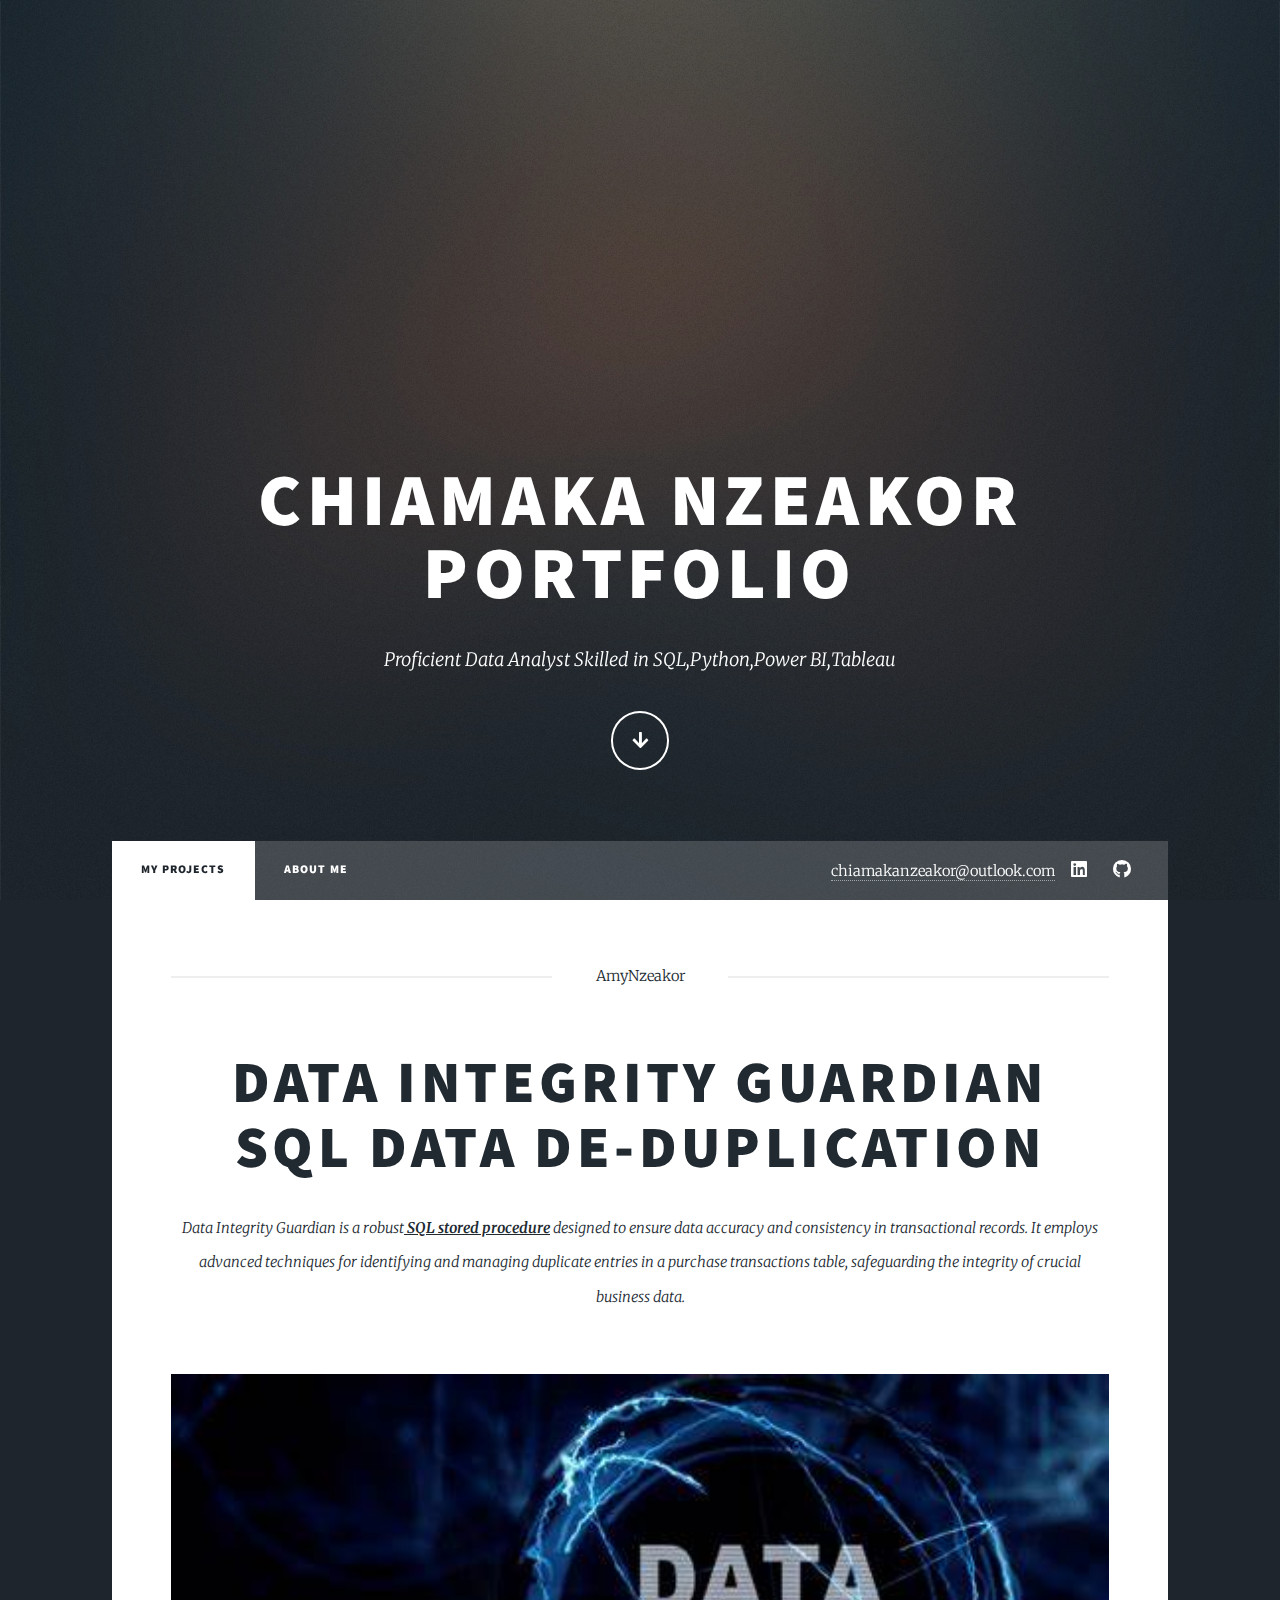
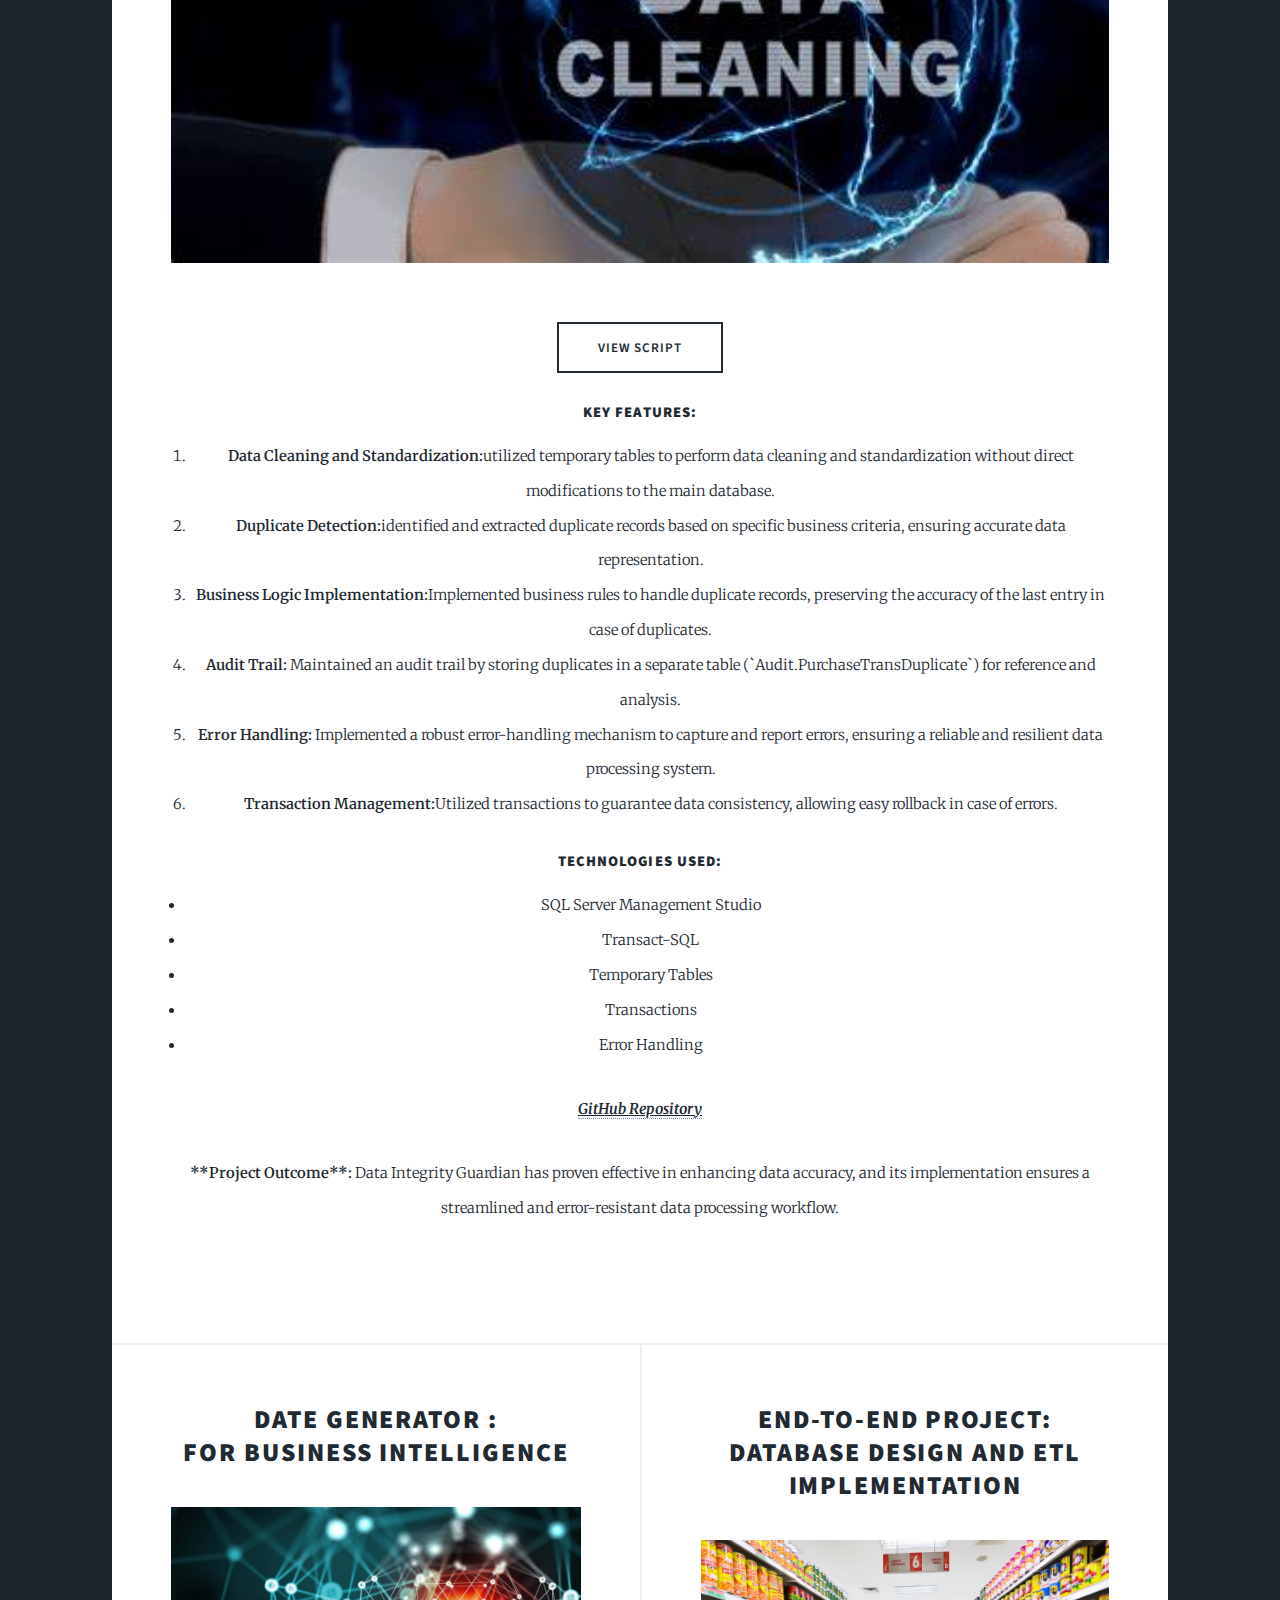
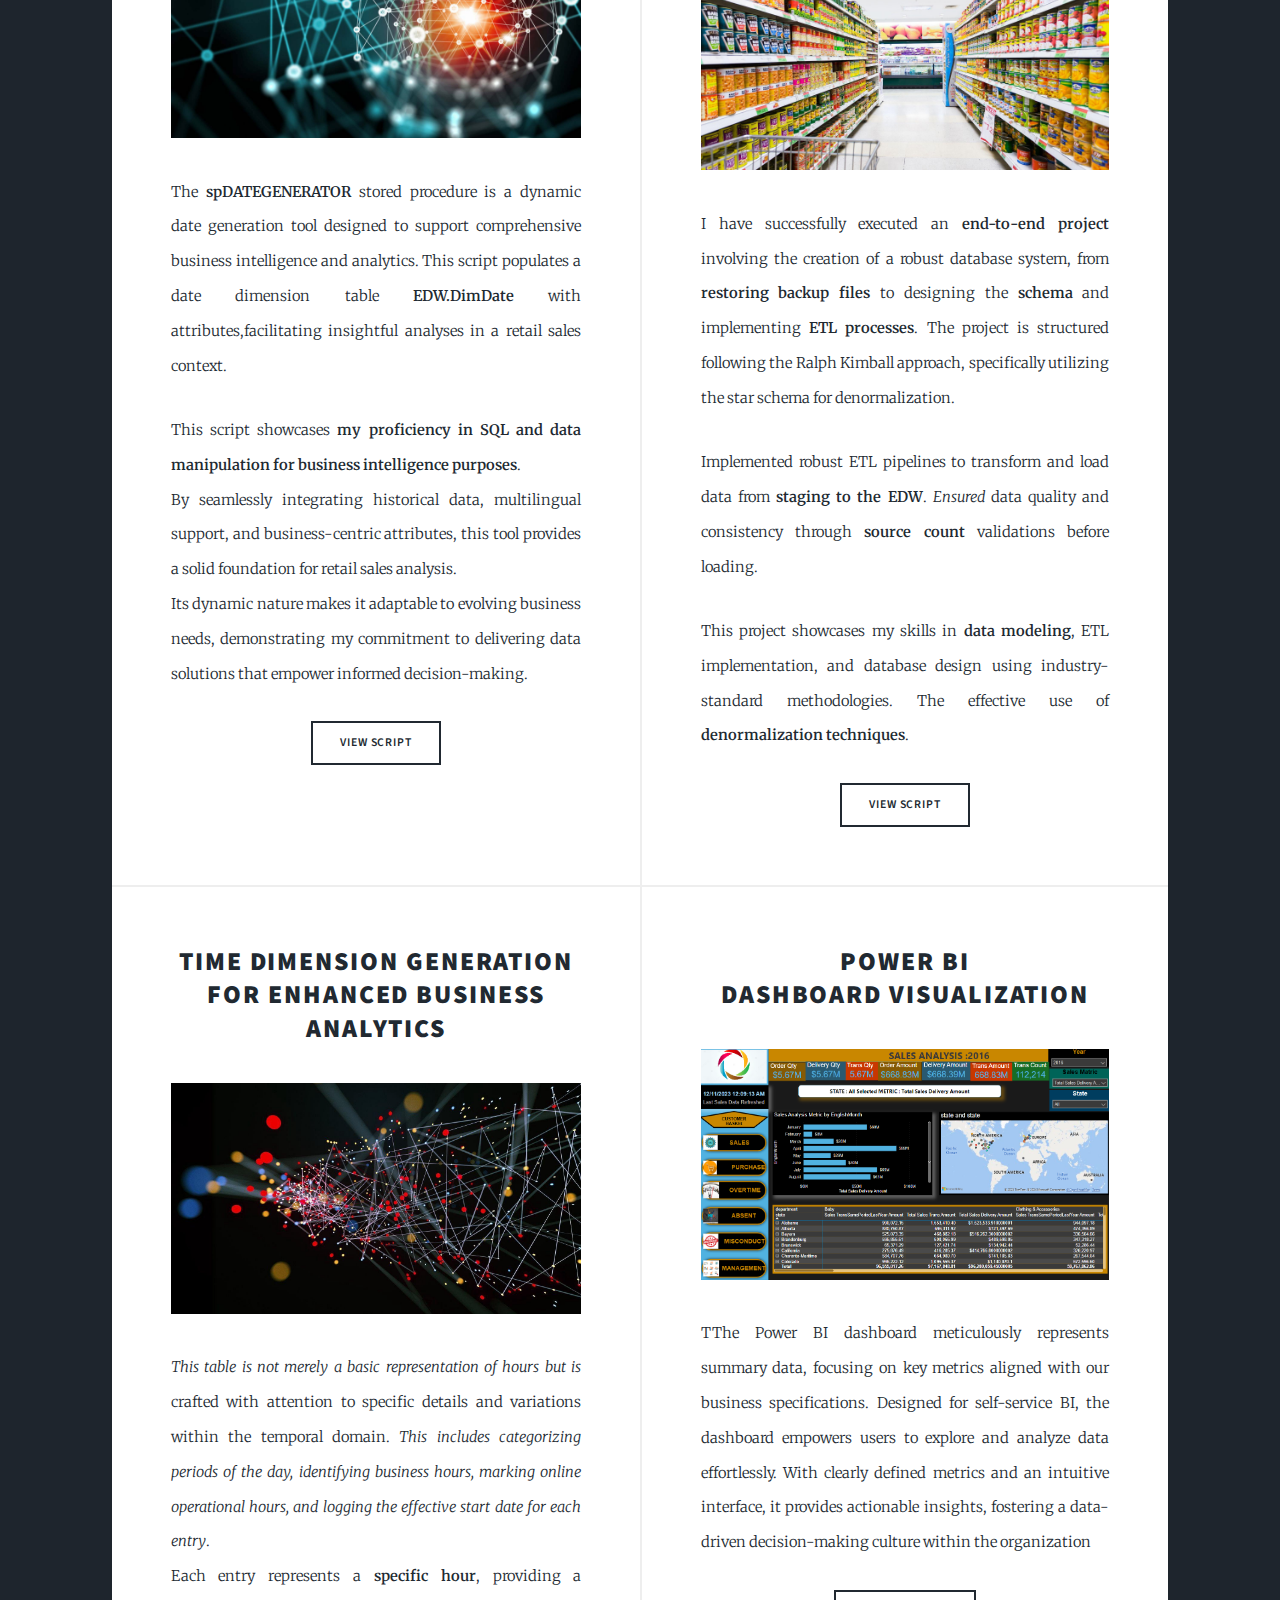
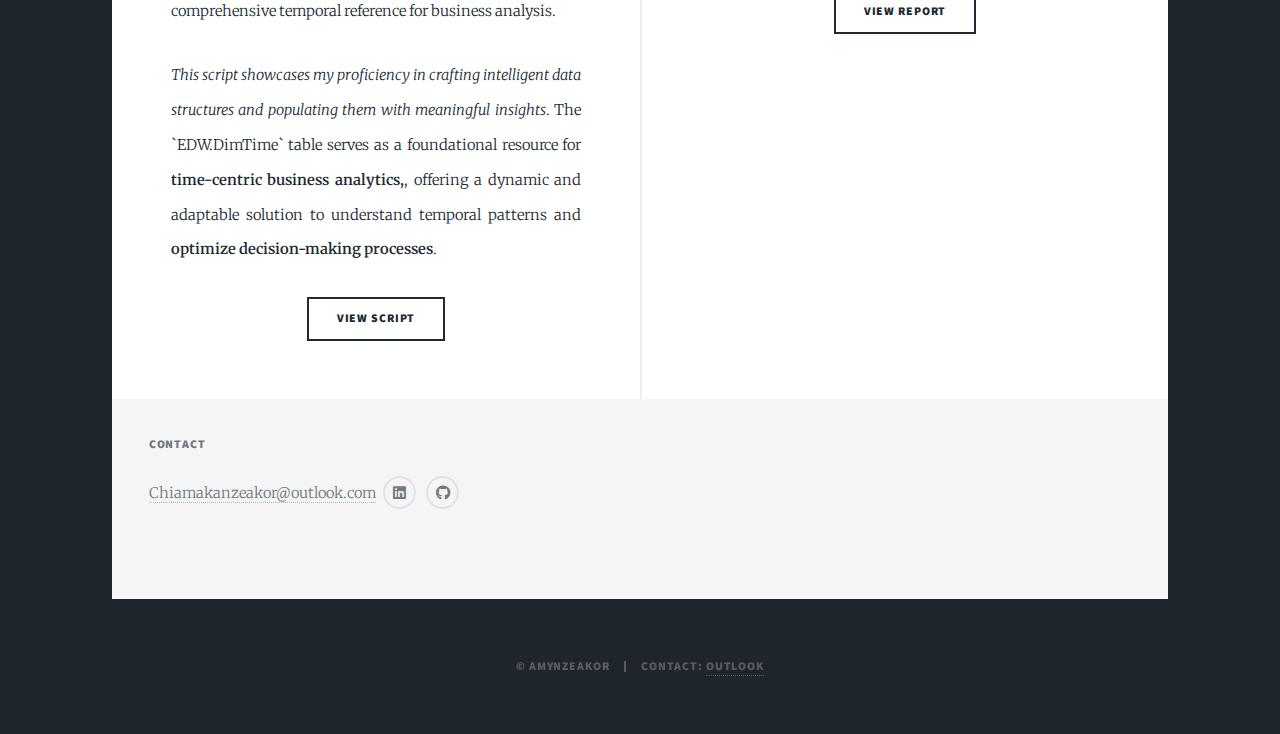
==== index.html @ 5b2ed72f "Add files via upload" ====
<!DOCTYPE HTML>
<html>
	<head>
		<title>Chiamaka Nzeakor - Portfolio</title>
		<meta charset="utf-8" />
		<meta name="viewport" content="width=device-width, initial-scale=1, user-scalable=no" />
		<link rel="stylesheet" href="assets/css/main.css" />
		<link rel="icon" href="c:\Everything Data\My Data Analyst website\data image.jpg" type="image/x-icon">

		<noscript><link rel="stylesheet" href="assets/css/noscript.css" /></noscript>
	</head>
	<body class="is-preload">

		<!-- Wrapper -->
			<div id="wrapper" class="fade-in">

				<!-- Intro -->
					<div id="intro">
						<h1>CHIAMAKA NZEAKOR<br />
						PORTFOLIO</h1>
						<p>Proficient Data Analyst Skilled in SQL,Python,Power BI,Tableau </p>
						<ul class="actions">
							<li><a href="#header" class="button icon solid solo fa-arrow-down scrolly">Continue</a></li>
						</ul>
					</div>

				<!-- Header -->
					<header id="header">
						<a href="index.html" class="logo">AmyNzeakor</a>
					</header>

				<!-- Nav -->
					<nav id="nav">
						<ul class="links">
							<li class="active"><a href="index.html">MY PROJECTS</a></li>
							<li><a href="generic.html">ABOUT ME</a></li>
							
						</ul>
						<ul class="icons">
							<li><a href="mailto:chiamakanzeakor@outlook.com">chiamakanzeakor@outlook.com</a>
							<li><a href="https://www.linkedin.com/in/chiamakagiftnzeakor" target="_blank" class="icon brands fa-linkedin"><span class="label">Linkedin</span></a></li>
							<li><a href="https://github.com/Amynzeakor"target="_blank" class="icon brands fa-github"><span class="label">GitHub</span></a></li>
						</ul>
					</nav>

				<!-- Main -->
					<div id="main">

						<!-- Featured Post -->
							<article class="post featured">
								<header class="major">
									<span class="date">AmyNzeakor</span>
									<h2><a href="https://github.com/Amynzeakor/DeDuplication/blob/main/STOREPROCEDURE.sql"target="_blank">Data Integrity Guardian<br />
										SQL Data DE-Duplication</a></h2>
									<p>Data Integrity Guardian is a robust<b><u> SQL stored procedure</b></u> designed to ensure data accuracy and consistency in transactional records. It employs advanced techniques for identifying and managing duplicate entries in a purchase transactions table, safeguarding the integrity of crucial business data.</p>
									<a href="https://github.com/Amynzeakor/DeDuplication/blob/main/STOREPROCEDURE.sql"target="_blank" class="image main"><img src="Data Cleaning.jpeg" alt="Data cleaning image" /></a>
									<ul class="actions special">
										<li><a href="https://github.com/Amynzeakor/DeDuplication/blob/main/STOREPROCEDURE.sql"target="_blank" class="button large"><b>VIEW SCRIPT</b></a></li>
									</ul>
									<h4>Key Features:</h4>
									<OL>
										<li><b> Data Cleaning and Standardization:</b>utilized temporary tables to perform data cleaning and standardization without direct modifications to the main database.</li>
									
										<li><b>Duplicate Detection:</b>identified and extracted duplicate records based on specific business criteria, ensuring accurate data representation.</li>
									
										<li><b>Business Logic Implementation:</b>Implemented business rules to handle duplicate records, preserving the accuracy of the last entry in case of duplicates.</li>
									
										<li><b>Audit Trail:</b> Maintained an audit trail by storing duplicates in a separate table (`Audit.PurchaseTransDuplicate`) for reference and analysis.</Li>
									
										<li><b>Error Handling:</b> Implemented a robust error-handling mechanism to capture and report errors, ensuring a reliable and resilient data processing system.</li>
									
										<li> <b>Transaction Management:</b>Utilized transactions to guarantee data consistency, allowing easy rollback in case of errors.</li>
									</OL>
									
										<h4>Technologies Used:</h4>
									<UL>
									
										<lI>SQL Server Management Studio</lI>
										<lI>Transact-SQL</lI>
										<lI>Temporary Tables</lI>
										<lI>Transactions</lI>
										<lI>Error Handling</lI>
										</UL>
									<p>
									<a href="https://github.com/Amynzeakor"target="_blank"><b><u>GitHub Repository</u></b></a></p>
									
									<b>**Project Outcome**:</b>
									Data Integrity Guardian has proven effective in enhancing data accuracy, and its implementation ensures a streamlined and error-resistant data processing workflow.</p>
								</header>
								
							</article>

						<!-- Posts -->
							<section class="posts">
								<article>
									<header>
										
										<h2><a href="https://github.com/Amynzeakor/AmyEverythingData/blob/main/HANDLING%20DATES%20AS%20A%20%20DIMENSION.sql"target="_blank">Date Generator :
											<br />
											for Business Intelligence</a></h2>
									</header>
									<a href="https://github.com/Amynzeakor/AmyEverythingData/blob/main/HANDLING%20DATES%20AS%20A%20%20DIMENSION.sql"target="_blank"class="image fit"><img src="data image.jpg" alt="" /></a>
									<p>The <b>spDATEGENERATOR</b> stored procedure is a dynamic date generation tool designed to support comprehensive business intelligence and analytics.
										This script populates a date dimension table <b>EDW.DimDate</b> with attributes,facilitating insightful analyses in a retail sales context.</p>
									<p>This script showcases <b>my proficiency in SQL and data manipulation for business intelligence purposes</b>. <br>By seamlessly integrating historical data, multilingual support, and business-centric attributes, this tool provides a solid foundation for retail sales analysis.<br> Its dynamic nature makes it adaptable to evolving business needs, demonstrating my commitment to delivering data solutions that empower informed decision-making.</p>
									<ul class="actions special">
										<li><a href="https://github.com/Amynzeakor/AmyEverythingData/blob/main/HANDLING%20DATES%20AS%20A%20%20DIMENSION.sql"target="_blank"class="button"><B>VIEW SCRIPT</B></a></li>
									</ul>
								</article>
								<article>
									<header>
										<h2><a href="https://github.com/Amynzeakor/AmyEverythingData/blob/main/PEEK%20PROJECTS.sql"target="_blank">End-to-End Project: <br />
											Database Design and ETL Implementation</a></h2>
									</header>
									<a href="https://github.com/Amynzeakor/AmyEverythingData/blob/main/PEEK%20PROJECTS.sql"target="_blank" class="image fit"><img src="retail store image.jpg" alt="" /></a>
									<p>I have successfully executed an <b>end-to-end project</b> involving the creation of a robust database system, from <b>restoring backup files</b> to designing the <b>schema</b> and implementing <b>ETL processes</b>. The project is structured following the Ralph Kimball approach, specifically utilizing the star schema for denormalization.</p>
									<P>Implemented robust ETL pipelines to transform and load data from <B>staging to the EDW</B>.
									<i>Ensured</i> data quality and consistency through <b>source count</b> validations before loading.</P>
									<p>This project showcases my skills in <b>data modeling</b>, ETL implementation, and database design using industry-standard methodologies. The effective use of <b>denormalization techniques</b>.</p>
									<ul class="actions special">
										<li><a href="https://github.com/Amynzeakor/AmyEverythingData/blob/main/PEEK%20PROJECTS.sql"target="blank"class="button"><b>VIEW SCRIPT</b></a></li>
									</ul>
								</article>
								<article>
									<header>
										<h2><a href="https://github.com/Amynzeakor/AmyEverythingData/blob/main/TIME%20DIMENSION%20HANDLING.sql"target="_blank">Time Dimension Generation <br />
											for Enhanced Business Analytics</a></h2>
									</header>
									<a href="https://github.com/Amynzeakor/AmyEverythingData/blob/main/TIME%20DIMENSION%20HANDLING.sql"target="_blank" class="image fit"><img src="DATA PIC.jpg" alt="" /></a>
									<p><I>This table is not merely a basic representation of hours but is</I> crafted with attention to specific details and variations within the temporal domain. <i>This includes categorizing periods of the day, identifying business hours, marking online operational hours, and logging the effective start date for each entry</i>.<br>Each entry represents a <b>specific hour</b>, providing a comprehensive temporal reference for business analysis.
									</p>
									<p><i>This script showcases my proficiency in crafting intelligent data structures and populating them with meaningful insights</i>. The `EDW.DimTime` table serves as a foundational resource for <b>time-centric business analytics,</b>, offering a dynamic and adaptable solution to understand temporal patterns and <b>optimize decision-making processes</b>.
									</p>
									<ul class="actions special">
										<li><a href="https://github.com/Amynzeakor/AmyEverythingData/blob/main/TIME%20DIMENSION%20HANDLING.sql"target="_blank" class="button">VIEW SCRIPT</a></li>
									</ul>
								</article>
								
								
								<article>
									<header>
									
										<h2><a href="#">POWER BI<br />
										DASHBOARD VISUALIZATION</a></h2>
									</header>
									<a href="#" class="image fit"><img src="POWERBI PIC.png" alt="" /></a>
									<P>TThe Power BI dashboard meticulously represents summary data, focusing on key metrics aligned with our business specifications. Designed for self-service BI, the dashboard empowers users to explore and analyze data effortlessly. With clearly defined metrics and an intuitive interface, it provides actionable insights, fostering a data-driven decision-making culture within the organization
									</P>
									<ul class="actions special">
										<li><a href="#" class="button">VIEW REPORT</a></li>
									</ul>
								</article>
							</section> 

						<!-- Footer -->
							
					</div>

				<!-- Footer -->
					<footer id="footer">
						<section>
							<form method="post" action="#">
								<div class="fields">
								
										
										
								
									
						
							<section>
								<h3>CONTACT</h3>
								<ul class="icons alt">
									<li><a href="mailto:chiamakanzeakor@outlook.com">Chiamakanzeakor@outlook.com</a>
										<li><a href="https://www.linkedin.com/in/chiamakagiftnzeakor" target="_blank" class="icon brands fa-linkedin"><span class="label">Linkedin</span></a></li>
										<li><a href="https://github.com/Amynzeakor"target="_blank" class="icon brands fa-github"><span class="label">GitHub</span></a></li>
									</ul>
							</section>
						</section>
					</footer>

				<!-- Copyright -->
					<div id="copyright">
						<ul><li>&copy; AMYNZEAKOR</li><li>CONTACT: <a href="https://html5up.net">OUTLOOK</a></li></ul>
					</div>

			</div>

		<!-- Scripts -->
			<script src="assets/js/jquery.min.js"></script>
			<script src="assets/js/jquery.scrollex.min.js"></script>
			<script src="assets/js/jquery.scrolly.min.js"></script>
			<script src="assets/js/browser.min.js"></script>
			<script src="assets/js/breakpoints.min.js"></script>
			<script src="assets/js/util.js"></script>
			<script src="assets/js/main.js"></script>

	</body>
</html>
---- assets/css/main.css ----
@import url(fontawesome-all.min.css);
@import url("https://fonts.googleapis.com/css?family=Merriweather:300,700,300italic,700italic|Source+Sans+Pro:900");

/*
	Massively by HTML5 UP
	html5up.net | @ajlkn
	Free for personal and commercial use under the CCA 3.0 license (html5up.net/license)
*/

html, body, div, span, applet, object,
iframe, h1, h2, h3, h4, h5, h6, p, blockquote,
pre, a, abbr, acronym, address, big, cite,
code, del, dfn, em, img, ins, kbd, q, s, samp,
small, strike, strong, sub, sup, tt, var, b,
u, i, center, dl, dt, dd, ol, ul, li, fieldset,
form, label, legend, table, caption, tbody,
tfoot, thead, tr, th, td, article, aside,
canvas, details, embed, figure, figcaption,
footer, header, hgroup, menu, nav, output, ruby,
section, summary, time, mark, audio, video {
	margin: 0;
	padding: 0;
	border: 0;
	font-size: 100%;
	font: inherit;
	vertical-align: baseline;}

article, aside, details, figcaption, figure,
footer, header, hgroup, menu, nav, section {
	display: block;}

body {
	line-height: 1;
}

ol, ul {
	list-style: none;
}

blockquote, q {
	quotes: none;
}

	blockquote:before, blockquote:after, q:before, q:after {
		content: '';
		content: none;
	}

table {
	border-collapse: collapse;
	border-spacing: 0;
}

body {
	-webkit-text-size-adjust: none;
}

mark {
	background-color: transparent;
	color: inherit;
}

input::-moz-focus-inner {
	border: 0;
	padding: 0;
}

input, select, textarea {
	-moz-appearance: none;
	-webkit-appearance: none;
	-ms-appearance: none;
	appearance: none;
}

/* Basic */

	@-ms-viewport {
		width: device-width;
	}

	body {
		-ms-overflow-style: scrollbar;
	}

	@media screen and (max-width: 480px) {

		html, body {
			min-width: 320px;
		}

	}

	html {
		box-sizing: border-box;
	}

	*, *:before, *:after {
		box-sizing: inherit;
	}

	body {
		background-color: #1e252d;
	}

		body.is-preload *, body.is-preload *:before, body.is-preload *:after {
			-moz-animation: none !important;
			-webkit-animation: none !important;
			-ms-animation: none !important;
			animation: none !important;
			-moz-transition: none !important;
			-webkit-transition: none !important;
			-ms-transition: none !important;
			transition: none !important;
		}

/* Type */

	html {
		font-size: 16pt;
	}

		@media screen and (max-width: 1680px) {

			html {
				font-size: 12pt;
			}

		}

		@media screen and (max-width: 1280px) {

			html {
				font-size: 11pt;
			}

		}

		@media screen and (max-width: 360px) {

			html {
				font-size: 10pt;
			}

		}

	body {
		color: #212931;
	}

	body, input, select, textarea {
		font-family: "Merriweather", Georgia, serif;
		font-weight: 300;
		font-size: 1rem;
		line-height: 2.375;
	}

	a {
		-moz-transition: color 0.2s ease-in-out, background-color 0.2s ease-in-out, border-color 0.2s ease-in-out, box-shadow 0.2s ease-in-out;
		-webkit-transition: color 0.2s ease-in-out, background-color 0.2s ease-in-out, border-color 0.2s ease-in-out, box-shadow 0.2s ease-in-out;
		-ms-transition: color 0.2s ease-in-out, background-color 0.2s ease-in-out, border-color 0.2s ease-in-out, box-shadow 0.2s ease-in-out;
		transition: color 0.2s ease-in-out, background-color 0.2s ease-in-out, border-color 0.2s ease-in-out, box-shadow 0.2s ease-in-out;
		border-bottom: dotted 1px;
		text-decoration: none;
	}

		a:hover {
			border-bottom-color: transparent;
		}

	strong, b {
		font-weight: 600;
	}

	em, i {
		font-style: italic;
	}

	p {
		text-align: justify;
		margin: 0 0 2rem 0;
	}

	h1, h2, h3, h4, h5, h6 {
		font-family: "Source Sans Pro", Helvetica, sans-serif;
		font-weight: 900;
		line-height: 1.5;
		letter-spacing: 0.075em;
		text-transform: uppercase;
		margin: 0 0 1rem 0;
	}

		h1 a, h2 a, h3 a, h4 a, h5 a, h6 a {
			border-bottom: 0;
			color: inherit;
			text-decoration: none;
		}

	h1 {
		font-size: 4rem;
		line-height: 1.1;
		margin: 0 0 2rem 0;
	}

	h2 {
		font-size: 1.75rem;
		line-height: 1.3;
		margin: 0 0 1.5rem 0;
	}

	h3 {
		font-size: 1.25rem;
		margin: 0 0 1.5rem 0;
	}

	h4 {
		font-size: 1rem;
	}

	h5 {
		font-size: 0.9rem;
	}

	h6 {
		font-size: 0.8rem;
	}

	sub {
		font-size: 0.8rem;
		position: relative;
		top: 0.5rem;
	}

	sup {
		font-size: 0.8rem;
		position: relative;
		top: -0.5rem;
	}

	blockquote {
		border-left: solid 4px;
		font-style: italic;
		margin: 0 0 2rem 0;
		padding: 0.5rem 0 0.5rem 2rem;
	}

	code {
		border: solid 2px;
		font-family: "Courier New", monospace;
		font-size: 0.9rem;
		margin: 0 0.25rem;
		padding: 0.25rem 0.65rem;
	}

	pre {
		-webkit-overflow-scrolling: touch;
		font-family: "Courier New", monospace;
		font-size: 0.9rem;
		margin: 0 0 2rem 0;
	}

		pre code {
			display: block;
			line-height: 1.75;
			padding: 1rem 1.5rem;
			overflow-x: auto;
		}

	hr {
		border: 0;
		border-bottom: solid 2px;
		margin: 3rem 0;
	}

		hr.major {
			margin: 5rem 0;
		}

	.align-left {
		text-align: left;
	}

	.align-center {
		text-align: center;
	}

	.align-right {
		text-align: right;
	}

	input, select, textarea {
		color: #212931;
	}

	a {
		color: #212931;
		border-bottom-color: rgba(19, 17, 122, 0.5);
	}

		a:hover {
			border-bottom-color: transparent;
			color: #18bfef !important;
		}

	strong, b {
		color: #212931;
	}

	h1, h2, h3, h4, h5, h6 {
		color: #212931;
	}

	blockquote {
		border-left-color: #eeeeee;
	}

	code {
		background: rgba(220, 220, 220, 0.25);
		border-color: #eeeeee;
	}

	hr {
		border-bottom-color: #eeeeee;
	}

/* Row */

	.row {
		display: flex;
		flex-wrap: wrap;
		box-sizing: border-box;
		align-items: stretch;
	}

		.row > * {
			box-sizing: border-box;
		}

		.row.gtr-uniform > * > :last-child {
			margin-bottom: 0;
		}

		.row.aln-left {
			justify-content: flex-start;
		}

		.row.aln-center {
			justify-content: center;
		}

		.row.aln-right {
			justify-content: flex-end;
		}

		.row.aln-top {
			align-items: flex-start;
		}

		.row.aln-middle {
			align-items: center;
		}

		.row.aln-bottom {
			align-items: flex-end;
		}

		.row > .imp {
			order: -1;
		}

		.row > .col-1 {
			width: 8.33333%;
		}

		.row > .off-1 {
			margin-left: 8.33333%;
		}

		.row > .col-2 {
			width: 16.66667%;
		}

		.row > .off-2 {
			margin-left: 16.66667%;
		}

		.row > .col-3 {
			width: 25%;
		}

		.row > .off-3 {
			margin-left: 25%;
		}

		.row > .col-4 {
			width: 33.33333%;
		}

		.row > .off-4 {
			margin-left: 33.33333%;
		}

		.row > .col-5 {
			width: 41.66667%;
		}

		.row > .off-5 {
			margin-left: 41.66667%;
		}

		.row > .col-6 {
			width: 50%;
		}

		.row > .off-6 {
			margin-left: 50%;
		}

		.row > .col-7 {
			width: 58.33333%;
		}

		.row > .off-7 {
			margin-left: 58.33333%;
		}

		.row > .col-8 {
			width: 66.66667%;
		}

		.row > .off-8 {
			margin-left: 66.66667%;
		}

		.row > .col-9 {
			width: 75%;
		}

		.row > .off-9 {
			margin-left: 75%;
		}

		.row > .col-10 {
			width: 83.33333%;
		}

		.row > .off-10 {
			margin-left: 83.33333%;
		}

		.row > .col-11 {
			width: 91.66667%;
		}

		.row > .off-11 {
			margin-left: 91.66667%;
		}

		.row > .col-12 {
			width: 100%;
		}

		.row > .off-12 {
			margin-left: 100%;
		}

		.row.gtr-0 {
			margin-top: 0;
			margin-left: 0rem;
		}

			.row.gtr-0 > * {
				padding: 0 0 0 0rem;
			}

			.row.gtr-0.gtr-uniform {
				margin-top: 0rem;
			}

				.row.gtr-0.gtr-uniform > * {
					padding-top: 0rem;
				}

		.row.gtr-25 {
			margin-top: 0;
			margin-left: -0.375rem;
		}

			.row.gtr-25 > * {
				padding: 0 0 0 0.375rem;
			}

			.row.gtr-25.gtr-uniform {
				margin-top: -0.375rem;
			}

				.row.gtr-25.gtr-uniform > * {
					padding-top: 0.375rem;
				}

		.row.gtr-50 {
			margin-top: 0;
			margin-left: -0.75rem;
		}

			.row.gtr-50 > * {
				padding: 0 0 0 0.75rem;
			}

			.row.gtr-50.gtr-uniform {
				margin-top: -0.75rem;
			}

				.row.gtr-50.gtr-uniform > * {
					padding-top: 0.75rem;
				}

		.row {
			margin-top: 0;
			margin-left: -1.5rem;
		}

			.row > * {
				padding: 0 0 0 1.5rem;
			}

			.row.gtr-uniform {
				margin-top: -1.5rem;
			}

				.row.gtr-uniform > * {
					padding-top: 1.5rem;
				}

		.row.gtr-150 {
			margin-top: 0;
			margin-left: -2.25rem;
		}

			.row.gtr-150 > * {
				padding: 0 0 0 2.25rem;
			}

			.row.gtr-150.gtr-uniform {
				margin-top: -2.25rem;
			}

				.row.gtr-150.gtr-uniform > * {
					padding-top: 2.25rem;
				}

		.row.gtr-200 {
			margin-top: 0;
			margin-left: -3rem;
		}

			.row.gtr-200 > * {
				padding: 0 0 0 3rem;
			}

			.row.gtr-200.gtr-uniform {
				margin-top: -3rem;
			}

				.row.gtr-200.gtr-uniform > * {
					padding-top: 3rem;
				}

		@media screen and (max-width: 1680px) {

			.row {
				display: flex;
				flex-wrap: wrap;
				box-sizing: border-box;
				align-items: stretch;
			}

				.row > * {
					box-sizing: border-box;
				}

				.row.gtr-uniform > * > :last-child {
					margin-bottom: 0;
				}

				.row.aln-left {
					justify-content: flex-start;
				}

				.row.aln-center {
					justify-content: center;
				}

				.row.aln-right {
					justify-content: flex-end;
				}

				.row.aln-top {
					align-items: flex-start;
				}

				.row.aln-middle {
					align-items: center;
				}

				.row.aln-bottom {
					align-items: flex-end;
				}

				.row > .imp-xlarge {
					order: -1;
				}

				.row > .col-1-xlarge {
					width: 8.33333%;
				}

				.row > .off-1-xlarge {
					margin-left: 8.33333%;
				}

				.row > .col-2-xlarge {
					width: 16.66667%;
				}

				.row > .off-2-xlarge {
					margin-left: 16.66667%;
				}

				.row > .col-3-xlarge {
					width: 25%;
				}

				.row > .off-3-xlarge {
					margin-left: 25%;
				}

				.row > .col-4-xlarge {
					width: 33.33333%;
				}

				.row > .off-4-xlarge {
					margin-left: 33.33333%;
				}

				.row > .col-5-xlarge {
					width: 41.66667%;
				}

				.row > .off-5-xlarge {
					margin-left: 41.66667%;
				}

				.row > .col-6-xlarge {
					width: 50%;
				}

				.row > .off-6-xlarge {
					margin-left: 50%;
				}

				.row > .col-7-xlarge {
					width: 58.33333%;
				}

				.row > .off-7-xlarge {
					margin-left: 58.33333%;
				}

				.row > .col-8-xlarge {
					width: 66.66667%;
				}

				.row > .off-8-xlarge {
					margin-left: 66.66667%;
				}

				.row > .col-9-xlarge {
					width: 75%;
				}

				.row > .off-9-xlarge {
					margin-left: 75%;
				}

				.row > .col-10-xlarge {
					width: 83.33333%;
				}

				.row > .off-10-xlarge {
					margin-left: 83.33333%;
				}

				.row > .col-11-xlarge {
					width: 91.66667%;
				}

				.row > .off-11-xlarge {
					margin-left: 91.66667%;
				}

				.row > .col-12-xlarge {
					width: 100%;
				}

				.row > .off-12-xlarge {
					margin-left: 100%;
				}

				.row.gtr-0 {
					margin-top: 0;
					margin-left: 0rem;
				}

					.row.gtr-0 > * {
						padding: 0 0 0 0rem;
					}

					.row.gtr-0.gtr-uniform {
						margin-top: 0rem;
					}

						.row.gtr-0.gtr-uniform > * {
							padding-top: 0rem;
						}

				.row.gtr-25 {
					margin-top: 0;
					margin-left: -0.375rem;
				}

					.row.gtr-25 > * {
						padding: 0 0 0 0.375rem;
					}

					.row.gtr-25.gtr-uniform {
						margin-top: -0.375rem;
					}

						.row.gtr-25.gtr-uniform > * {
							padding-top: 0.375rem;
						}

				.row.gtr-50 {
					margin-top: 0;
					margin-left: -0.75rem;
				}

					.row.gtr-50 > * {
						padding: 0 0 0 0.75rem;
					}

					.row.gtr-50.gtr-uniform {
						margin-top: -0.75rem;
					}

						.row.gtr-50.gtr-uniform > * {
							padding-top: 0.75rem;
						}

				.row {
					margin-top: 0;
					margin-left: -1.5rem;
				}

					.row > * {
						padding: 0 0 0 1.5rem;
					}

					.row.gtr-uniform {
						margin-top: -1.5rem;
					}

						.row.gtr-uniform > * {
							padding-top: 1.5rem;
						}

				.row.gtr-150 {
					margin-top: 0;
					margin-left: -2.25rem;
				}

					.row.gtr-150 > * {
						padding: 0 0 0 2.25rem;
					}

					.row.gtr-150.gtr-uniform {
						margin-top: -2.25rem;
					}

						.row.gtr-150.gtr-uniform > * {
							padding-top: 2.25rem;
						}

				.row.gtr-200 {
					margin-top: 0;
					margin-left: -3rem;
				}

					.row.gtr-200 > * {
						padding: 0 0 0 3rem;
					}

					.row.gtr-200.gtr-uniform {
						margin-top: -3rem;
					}

						.row.gtr-200.gtr-uniform > * {
							padding-top: 3rem;
						}

		}

		@media screen and (max-width: 1280px) {

			.row {
				display: flex;
				flex-wrap: wrap;
				box-sizing: border-box;
				align-items: stretch;
			}

				.row > * {
					box-sizing: border-box;
				}

				.row.gtr-uniform > * > :last-child {
					margin-bottom: 0;
				}

				.row.aln-left {
					justify-content: flex-start;
				}

				.row.aln-center {
					justify-content: center;
				}

				.row.aln-right {
					justify-content: flex-end;
				}

				.row.aln-top {
					align-items: flex-start;
				}

				.row.aln-middle {
					align-items: center;
				}

				.row.aln-bottom {
					align-items: flex-end;
				}

				.row > .imp-large {
					order: -1;
				}

				.row > .col-1-large {
					width: 8.33333%;
				}

				.row > .off-1-large {
					margin-left: 8.33333%;
				}

				.row > .col-2-large {
					width: 16.66667%;
				}

				.row > .off-2-large {
					margin-left: 16.66667%;
				}

				.row > .col-3-large {
					width: 25%;
				}

				.row > .off-3-large {
					margin-left: 25%;
				}

				.row > .col-4-large {
					width: 33.33333%;
				}

				.row > .off-4-large {
					margin-left: 33.33333%;
				}

				.row > .col-5-large {
					width: 41.66667%;
				}

				.row > .off-5-large {
					margin-left: 41.66667%;
				}

				.row > .col-6-large {
					width: 50%;
				}

				.row > .off-6-large {
					margin-left: 50%;
				}

				.row > .col-7-large {
					width: 58.33333%;
				}

				.row > .off-7-large {
					margin-left: 58.33333%;
				}

				.row > .col-8-large {
					width: 66.66667%;
				}

				.row > .off-8-large {
					margin-left: 66.66667%;
				}

				.row > .col-9-large {
					width: 75%;
				}

				.row > .off-9-large {
					margin-left: 75%;
				}

				.row > .col-10-large {
					width: 83.33333%;
				}

				.row > .off-10-large {
					margin-left: 83.33333%;
				}

				.row > .col-11-large {
					width: 91.66667%;
				}

				.row > .off-11-large {
					margin-left: 91.66667%;
				}

				.row > .col-12-large {
					width: 100%;
				}

				.row > .off-12-large {
					margin-left: 100%;
				}

				.row.gtr-0 {
					margin-top: 0;
					margin-left: 0rem;
				}

					.row.gtr-0 > * {
						padding: 0 0 0 0rem;
					}

					.row.gtr-0.gtr-uniform {
						margin-top: 0rem;
					}

						.row.gtr-0.gtr-uniform > * {
							padding-top: 0rem;
						}

				.row.gtr-25 {
					margin-top: 0;
					margin-left: -0.375rem;
				}

					.row.gtr-25 > * {
						padding: 0 0 0 0.375rem;
					}

					.row.gtr-25.gtr-uniform {
						margin-top: -0.375rem;
					}

						.row.gtr-25.gtr-uniform > * {
							padding-top: 0.375rem;
						}

				.row.gtr-50 {
					margin-top: 0;
					margin-left: -0.75rem;
				}

					.row.gtr-50 > * {
						padding: 0 0 0 0.75rem;
					}

					.row.gtr-50.gtr-uniform {
						margin-top: -0.75rem;
					}

						.row.gtr-50.gtr-uniform > * {
							padding-top: 0.75rem;
						}

				.row {
					margin-top: 0;
					margin-left: -1.5rem;
				}

					.row > * {
						padding: 0 0 0 1.5rem;
					}

					.row.gtr-uniform {
						margin-top: -1.5rem;
					}

						.row.gtr-uniform > * {
							padding-top: 1.5rem;
						}

				.row.gtr-150 {
					margin-top: 0;
					margin-left: -2.25rem;
				}

					.row.gtr-150 > * {
						padding: 0 0 0 2.25rem;
					}

					.row.gtr-150.gtr-uniform {
						margin-top: -2.25rem;
					}

						.row.gtr-150.gtr-uniform > * {
							padding-top: 2.25rem;
						}

				.row.gtr-200 {
					margin-top: 0;
					margin-left: -3rem;
				}

					.row.gtr-200 > * {
						padding: 0 0 0 3rem;
					}

					.row.gtr-200.gtr-uniform {
						margin-top: -3rem;
					}

						.row.gtr-200.gtr-uniform > * {
							padding-top: 3rem;
						}

		}

		@media screen and (max-width: 980px) {

			.row {
				display: flex;
				flex-wrap: wrap;
				box-sizing: border-box;
				align-items: stretch;
			}

				.row > * {
					box-sizing: border-box;
				}

				.row.gtr-uniform > * > :last-child {
					margin-bottom: 0;
				}

				.row.aln-left {
					justify-content: flex-start;
				}

				.row.aln-center {
					justify-content: center;
				}

				.row.aln-right {
					justify-content: flex-end;
				}

				.row.aln-top {
					align-items: flex-start;
				}

				.row.aln-middle {
					align-items: center;
				}

				.row.aln-bottom {
					align-items: flex-end;
				}

				.row > .imp-medium {
					order: -1;
				}

				.row > .col-1-medium {
					width: 8.33333%;
				}

				.row > .off-1-medium {
					margin-left: 8.33333%;
				}

				.row > .col-2-medium {
					width: 16.66667%;
				}

				.row > .off-2-medium {
					margin-left: 16.66667%;
				}

				.row > .col-3-medium {
					width: 25%;
				}

				.row > .off-3-medium {
					margin-left: 25%;
				}

				.row > .col-4-medium {
					width: 33.33333%;
				}

				.row > .off-4-medium {
					margin-left: 33.33333%;
				}

				.row > .col-5-medium {
					width: 41.66667%;
				}

				.row > .off-5-medium {
					margin-left: 41.66667%;
				}

				.row > .col-6-medium {
					width: 50%;
				}

				.row > .off-6-medium {
					margin-left: 50%;
				}

				.row > .col-7-medium {
					width: 58.33333%;
				}

				.row > .off-7-medium {
					margin-left: 58.33333%;
				}

				.row > .col-8-medium {
					width: 66.66667%;
				}

				.row > .off-8-medium {
					margin-left: 66.66667%;
				}

				.row > .col-9-medium {
					width: 75%;
				}

				.row > .off-9-medium {
					margin-left: 75%;
				}

				.row > .col-10-medium {
					width: 83.33333%;
				}

				.row > .off-10-medium {
					margin-left: 83.33333%;
				}

				.row > .col-11-medium {
					width: 91.66667%;
				}

				.row > .off-11-medium {
					margin-left: 91.66667%;
				}

				.row > .col-12-medium {
					width: 100%;
				}

				.row > .off-12-medium {
					margin-left: 100%;
				}

				.row.gtr-0 {
					margin-top: 0;
					margin-left: 0rem;
				}

					.row.gtr-0 > * {
						padding: 0 0 0 0rem;
					}

					.row.gtr-0.gtr-uniform {
						margin-top: 0rem;
					}

						.row.gtr-0.gtr-uniform > * {
							padding-top: 0rem;
						}

				.row.gtr-25 {
					margin-top: 0;
					margin-left: -0.375rem;
				}

					.row.gtr-25 > * {
						padding: 0 0 0 0.375rem;
					}

					.row.gtr-25.gtr-uniform {
						margin-top: -0.375rem;
					}

						.row.gtr-25.gtr-uniform > * {
							padding-top: 0.375rem;
						}

				.row.gtr-50 {
					margin-top: 0;
					margin-left: -0.75rem;
				}

					.row.gtr-50 > * {
						padding: 0 0 0 0.75rem;
					}

					.row.gtr-50.gtr-uniform {
						margin-top: -0.75rem;
					}

						.row.gtr-50.gtr-uniform > * {
							padding-top: 0.75rem;
						}

				.row {
					margin-top: 0;
					margin-left: -1.5rem;
				}

					.row > * {
						padding: 0 0 0 1.5rem;
					}

					.row.gtr-uniform {
						margin-top: -1.5rem;
					}

						.row.gtr-uniform > * {
							padding-top: 1.5rem;
						}

				.row.gtr-150 {
					margin-top: 0;
					margin-left: -2.25rem;
				}

					.row.gtr-150 > * {
						padding: 0 0 0 2.25rem;
					}

					.row.gtr-150.gtr-uniform {
						margin-top: -2.25rem;
					}

						.row.gtr-150.gtr-uniform > * {
							padding-top: 2.25rem;
						}

				.row.gtr-200 {
					margin-top: 0;
					margin-left: -3rem;
				}

					.row.gtr-200 > * {
						padding: 0 0 0 3rem;
					}

					.row.gtr-200.gtr-uniform {
						margin-top: -3rem;
					}

						.row.gtr-200.gtr-uniform > * {
							padding-top: 3rem;
						}

		}

		@media screen and (max-width: 736px) {

			.row {
				display: flex;
				flex-wrap: wrap;
				box-sizing: border-box;
				align-items: stretch;
			}

				.row > * {
					box-sizing: border-box;
				}

				.row.gtr-uniform > * > :last-child {
					margin-bottom: 0;
				}

				.row.aln-left {
					justify-content: flex-start;
				}

				.row.aln-center {
					justify-content: center;
				}

				.row.aln-right {
					justify-content: flex-end;
				}

				.row.aln-top {
					align-items: flex-start;
				}

				.row.aln-middle {
					align-items: center;
				}

				.row.aln-bottom {
					align-items: flex-end;
				}

				.row > .imp-small {
					order: -1;
				}

				.row > .col-1-small {
					width: 8.33333%;
				}

				.row > .off-1-small {
					margin-left: 8.33333%;
				}

				.row > .col-2-small {
					width: 16.66667%;
				}

				.row > .off-2-small {
					margin-left: 16.66667%;
				}

				.row > .col-3-small {
					width: 25%;
				}

				.row > .off-3-small {
					margin-left: 25%;
				}

				.row > .col-4-small {
					width: 33.33333%;
				}

				.row > .off-4-small {
					margin-left: 33.33333%;
				}

				.row > .col-5-small {
					width: 41.66667%;
				}

				.row > .off-5-small {
					margin-left: 41.66667%;
				}

				.row > .col-6-small {
					width: 50%;
				}

				.row > .off-6-small {
					margin-left: 50%;
				}

				.row > .col-7-small {
					width: 58.33333%;
				}

				.row > .off-7-small {
					margin-left: 58.33333%;
				}

				.row > .col-8-small {
					width: 66.66667%;
				}

				.row > .off-8-small {
					margin-left: 66.66667%;
				}

				.row > .col-9-small {
					width: 75%;
				}

				.row > .off-9-small {
					margin-left: 75%;
				}

				.row > .col-10-small {
					width: 83.33333%;
				}

				.row > .off-10-small {
					margin-left: 83.33333%;
				}

				.row > .col-11-small {
					width: 91.66667%;
				}

				.row > .off-11-small {
					margin-left: 91.66667%;
				}

				.row > .col-12-small {
					width: 100%;
				}

				.row > .off-12-small {
					margin-left: 100%;
				}

				.row.gtr-0 {
					margin-top: 0;
					margin-left: 0rem;
				}

					.row.gtr-0 > * {
						padding: 0 0 0 0rem;
					}

					.row.gtr-0.gtr-uniform {
						margin-top: 0rem;
					}

						.row.gtr-0.gtr-uniform > * {
							padding-top: 0rem;
						}

				.row.gtr-25 {
					margin-top: 0;
					margin-left: -0.375rem;
				}

					.row.gtr-25 > * {
						padding: 0 0 0 0.375rem;
					}

					.row.gtr-25.gtr-uniform {
						margin-top: -0.375rem;
					}

						.row.gtr-25.gtr-uniform > * {
							padding-top: 0.375rem;
						}

				.row.gtr-50 {
					margin-top: 0;
					margin-left: -0.75rem;
				}

					.row.gtr-50 > * {
						padding: 0 0 0 0.75rem;
					}

					.row.gtr-50.gtr-uniform {
						margin-top: -0.75rem;
					}

						.row.gtr-50.gtr-uniform > * {
							padding-top: 0.75rem;
						}

				.row {
					margin-top: 0;
					margin-left: -1.5rem;
				}

					.row > * {
						padding: 0 0 0 1.5rem;
					}

					.row.gtr-uniform {
						margin-top: -1.5rem;
					}

						.row.gtr-uniform > * {
							padding-top: 1.5rem;
						}

				.row.gtr-150 {
					margin-top: 0;
					margin-left: -2.25rem;
				}

					.row.gtr-150 > * {
						padding: 0 0 0 2.25rem;
					}

					.row.gtr-150.gtr-uniform {
						margin-top: -2.25rem;
					}

						.row.gtr-150.gtr-uniform > * {
							padding-top: 2.25rem;
						}

				.row.gtr-200 {
					margin-top: 0;
					margin-left: -3rem;
				}

					.row.gtr-200 > * {
						padding: 0 0 0 3rem;
					}

					.row.gtr-200.gtr-uniform {
						margin-top: -3rem;
					}

						.row.gtr-200.gtr-uniform > * {
							padding-top: 3rem;
						}

		}

		@media screen and (max-width: 480px) {

			.row {
				display: flex;
				flex-wrap: wrap;
				box-sizing: border-box;
				align-items: stretch;
			}

				.row > * {
					box-sizing: border-box;
				}

				.row.gtr-uniform > * > :last-child {
					margin-bottom: 0;
				}

				.row.aln-left {
					justify-content: flex-start;
				}

				.row.aln-center {
					justify-content: center;
				}

				.row.aln-right {
					justify-content: flex-end;
				}

				.row.aln-top {
					align-items: flex-start;
				}

				.row.aln-middle {
					align-items: center;
				}

				.row.aln-bottom {
					align-items: flex-end;
				}

				.row > .imp-xsmall {
					order: -1;
				}

				.row > .col-1-xsmall {
					width: 8.33333%;
				}

				.row > .off-1-xsmall {
					margin-left: 8.33333%;
				}

				.row > .col-2-xsmall {
					width: 16.66667%;
				}

				.row > .off-2-xsmall {
					margin-left: 16.66667%;
				}

				.row > .col-3-xsmall {
					width: 25%;
				}

				.row > .off-3-xsmall {
					margin-left: 25%;
				}

				.row > .col-4-xsmall {
					width: 33.33333%;
				}

				.row > .off-4-xsmall {
					margin-left: 33.33333%;
				}

				.row > .col-5-xsmall {
					width: 41.66667%;
				}

				.row > .off-5-xsmall {
					margin-left: 41.66667%;
				}

				.row > .col-6-xsmall {
					width: 50%;
				}

				.row > .off-6-xsmall {
					margin-left: 50%;
				}

				.row > .col-7-xsmall {
					width: 58.33333%;
				}

				.row > .off-7-xsmall {
					margin-left: 58.33333%;
				}

				.row > .col-8-xsmall {
					width: 66.66667%;
				}

				.row > .off-8-xsmall {
					margin-left: 66.66667%;
				}

				.row > .col-9-xsmall {
					width: 75%;
				}

				.row > .off-9-xsmall {
					margin-left: 75%;
				}

				.row > .col-10-xsmall {
					width: 83.33333%;
				}

				.row > .off-10-xsmall {
					margin-left: 83.33333%;
				}

				.row > .col-11-xsmall {
					width: 91.66667%;
				}

				.row > .off-11-xsmall {
					margin-left: 91.66667%;
				}

				.row > .col-12-xsmall {
					width: 100%;
				}

				.row > .off-12-xsmall {
					margin-left: 100%;
				}

				.row.gtr-0 {
					margin-top: 0;
					margin-left: 0rem;
				}

					.row.gtr-0 > * {
						padding: 0 0 0 0rem;
					}

					.row.gtr-0.gtr-uniform {
						margin-top: 0rem;
					}

						.row.gtr-0.gtr-uniform > * {
							padding-top: 0rem;
						}

				.row.gtr-25 {
					margin-top: 0;
					margin-left: -0.375rem;
				}

					.row.gtr-25 > * {
						padding: 0 0 0 0.375rem;
					}

					.row.gtr-25.gtr-uniform {
						margin-top: -0.375rem;
					}

						.row.gtr-25.gtr-uniform > * {
							padding-top: 0.375rem;
						}

				.row.gtr-50 {
					margin-top: 0;
					margin-left: -0.75rem;
				}

					.row.gtr-50 > * {
						padding: 0 0 0 0.75rem;
					}

					.row.gtr-50.gtr-uniform {
						margin-top: -0.75rem;
					}

						.row.gtr-50.gtr-uniform > * {
							padding-top: 0.75rem;
						}

				.row {
					margin-top: 0;
					margin-left: -1.5rem;
				}

					.row > * {
						padding: 0 0 0 1.5rem;
					}

					.row.gtr-uniform {
						margin-top: -1.5rem;
					}

						.row.gtr-uniform > * {
							padding-top: 1.5rem;
						}

				.row.gtr-150 {
					margin-top: 0;
					margin-left: -2.25rem;
				}

					.row.gtr-150 > * {
						padding: 0 0 0 2.25rem;
					}

					.row.gtr-150.gtr-uniform {
						margin-top: -2.25rem;
					}

						.row.gtr-150.gtr-uniform > * {
							padding-top: 2.25rem;
						}

				.row.gtr-200 {
					margin-top: 0;
					margin-left: -3rem;
				}

					.row.gtr-200 > * {
						padding: 0 0 0 3rem;
					}

					.row.gtr-200.gtr-uniform {
						margin-top: -3rem;
					}

						.row.gtr-200.gtr-uniform > * {
							padding-top: 3rem;
						}

		}

		@media screen and (max-width: 360px) {

			.row {
				display: flex;
				flex-wrap: wrap;
				box-sizing: border-box;
				align-items: stretch;
			}

				.row > * {
					box-sizing: border-box;
				}

				.row.gtr-uniform > * > :last-child {
					margin-bottom: 0;
				}

				.row.aln-left {
					justify-content: flex-start;
				}

				.row.aln-center {
					justify-content: center;
				}

				.row.aln-right {
					justify-content: flex-end;
				}

				.row.aln-top {
					align-items: flex-start;
				}

				.row.aln-middle {
					align-items: center;
				}

				.row.aln-bottom {
					align-items: flex-end;
				}

				.row > .imp-xxsmall {
					order: -1;
				}

				.row > .col-1-xxsmall {
					width: 8.33333%;
				}

				.row > .off-1-xxsmall {
					margin-left: 8.33333%;
				}

				.row > .col-2-xxsmall {
					width: 16.66667%;
				}

				.row > .off-2-xxsmall {
					margin-left: 16.66667%;
				}

				.row > .col-3-xxsmall {
					width: 25%;
				}

				.row > .off-3-xxsmall {
					margin-left: 25%;
				}

				.row > .col-4-xxsmall {
					width: 33.33333%;
				}

				.row > .off-4-xxsmall {
					margin-left: 33.33333%;
				}

				.row > .col-5-xxsmall {
					width: 41.66667%;
				}

				.row > .off-5-xxsmall {
					margin-left: 41.66667%;
				}

				.row > .col-6-xxsmall {
					width: 50%;
				}

				.row > .off-6-xxsmall {
					margin-left: 50%;
				}

				.row > .col-7-xxsmall {
					width: 58.33333%;
				}

				.row > .off-7-xxsmall {
					margin-left: 58.33333%;
				}

				.row > .col-8-xxsmall {
					width: 66.66667%;
				}

				.row > .off-8-xxsmall {
					margin-left: 66.66667%;
				}

				.row > .col-9-xxsmall {
					width: 75%;
				}

				.row > .off-9-xxsmall {
					margin-left: 75%;
				}

				.row > .col-10-xxsmall {
					width: 83.33333%;
				}

				.row > .off-10-xxsmall {
					margin-left: 83.33333%;
				}

				.row > .col-11-xxsmall {
					width: 91.66667%;
				}

				.row > .off-11-xxsmall {
					margin-left: 91.66667%;
				}

				.row > .col-12-xxsmall {
					width: 100%;
				}

				.row > .off-12-xxsmall {
					margin-left: 100%;
				}

				.row.gtr-0 {
					margin-top: 0;
					margin-left: 0rem;
				}

					.row.gtr-0 > * {
						padding: 0 0 0 0rem;
					}

					.row.gtr-0.gtr-uniform {
						margin-top: 0rem;
					}

						.row.gtr-0.gtr-uniform > * {
							padding-top: 0rem;
						}

				.row.gtr-25 {
					margin-top: 0;
					margin-left: -0.375rem;
				}

					.row.gtr-25 > * {
						padding: 0 0 0 0.375rem;
					}

					.row.gtr-25.gtr-uniform {
						margin-top: -0.375rem;
					}

						.row.gtr-25.gtr-uniform > * {
							padding-top: 0.375rem;
						}

				.row.gtr-50 {
					margin-top: 0;
					margin-left: -0.75rem;
				}

					.row.gtr-50 > * {
						padding: 0 0 0 0.75rem;
					}

					.row.gtr-50.gtr-uniform {
						margin-top: -0.75rem;
					}

						.row.gtr-50.gtr-uniform > * {
							padding-top: 0.75rem;
						}

				.row {
					margin-top: 0;
					margin-left: -1.5rem;
				}

					.row > * {
						padding: 0 0 0 1.5rem;
					}

					.row.gtr-uniform {
						margin-top: -1.5rem;
					}

						.row.gtr-uniform > * {
							padding-top: 1.5rem;
						}

				.row.gtr-150 {
					margin-top: 0;
					margin-left: -2.25rem;
				}

					.row.gtr-150 > * {
						padding: 0 0 0 2.25rem;
					}

					.row.gtr-150.gtr-uniform {
						margin-top: -2.25rem;
					}

						.row.gtr-150.gtr-uniform > * {
							padding-top: 2.25rem;
						}

				.row.gtr-200 {
					margin-top: 0;
					margin-left: -3rem;
				}

					.row.gtr-200 > * {
						padding: 0 0 0 3rem;
					}

					.row.gtr-200.gtr-uniform {
						margin-top: -3rem;
					}

						.row.gtr-200.gtr-uniform > * {
							padding-top: 3rem;
						}

		}

/* Box */

	.box {
		border: solid 2px;
		margin-bottom: 2rem;
		padding: 1.5rem;
	}

		.box > :last-child,
		.box > :last-child > :last-child,
		.box > :last-child > :last-child > :last-child {
			margin-bottom: 0;
		}

		.box.alt {
			border: 0;
			border-radius: 0;
			padding: 0;
		}

	.box {
		border-color: #eeeeee;
	}

/* Button */

	input[type="submit"],
	input[type="reset"],
	input[type="button"],
	button,
	.button {
		-moz-appearance: none;
		-webkit-appearance: none;
		-ms-appearance: none;
		appearance: none;
		-moz-transition: background-color 0.2s ease-in-out, box-shadow 0.2s ease-in-out, color 0.2s ease-in-out;
		-webkit-transition: background-color 0.2s ease-in-out, box-shadow 0.2s ease-in-out, color 0.2s ease-in-out;
		-ms-transition: background-color 0.2s ease-in-out, box-shadow 0.2s ease-in-out, color 0.2s ease-in-out;
		transition: background-color 0.2s ease-in-out, box-shadow 0.2s ease-in-out, color 0.2s ease-in-out;
		border: 0;
		border-radius: 0;
		cursor: pointer;
		display: inline-block;
		font-family: "Source Sans Pro", Helvetica, sans-serif;
		font-size: 0.8rem;
		font-weight: 900;
		letter-spacing: 0.075em;
		height: 3rem;
		line-height: 3rem;
		padding: 0 2rem;
		text-align: center;
		text-decoration: none;
		text-transform: uppercase;
		white-space: nowrap;
	}

		input[type="submit"].icon:before,
		input[type="reset"].icon:before,
		input[type="button"].icon:before,
		button.icon:before,
		.button.icon:before {
			margin-right: 0.5rem;
		}

		input[type="submit"].icon.solo,
		input[type="reset"].icon.solo,
		input[type="button"].icon.solo,
		button.icon.solo,
		.button.icon.solo {
			position: relative;
			width: 4rem;
			height: 4rem;
			line-height: 4rem;
			border-radius: 4rem;
			text-indent: 4rem;
			overflow: hidden;
			padding: 0;
			white-space: nowrap;
		}

			input[type="submit"].icon.solo:before,
			input[type="reset"].icon.solo:before,
			input[type="button"].icon.solo:before,
			button.icon.solo:before,
			.button.icon.solo:before {
				position: absolute;
				display: block;
				top: 0;
				left: 0;
				width: inherit;
				height: inherit;
				line-height: inherit;
				font-size: 1.25rem;
				margin-right: 0;
				text-align: center;
				text-indent: 0;
			}

		input[type="submit"].fit,
		input[type="reset"].fit,
		input[type="button"].fit,
		button.fit,
		.button.fit {
			width: 100%;
		}

		input[type="submit"].small,
		input[type="reset"].small,
		input[type="button"].small,
		button.small,
		.button.small {
			font-size: 0.7rem;
			height: 2.5rem;
			line-height: 2.5rem;
			padding: 0 1.5rem;
		}

		input[type="submit"].large,
		input[type="reset"].large,
		input[type="button"].large,
		button.large,
		.button.large {
			font-size: 0.9rem;
			height: 3.5rem;
			line-height: 3.5rem;
			padding: 0 2.75rem;
		}

		@media screen and (max-width: 980px) {

			input[type="submit"],
			input[type="reset"],
			input[type="button"],
			button,
			.button {
				font-size: 0.9rem;
				height: 3.25rem;
				line-height: 3.25rem;
			}

				input[type="submit"].large,
				input[type="reset"].large,
				input[type="button"].large,
				button.large,
				.button.large {
					font-size: 1rem;
					height: 3.75rem;
					line-height: 3.75rem;
				}

		}

		input[type="submit"].disabled, input[type="submit"]:disabled,
		input[type="reset"].disabled,
		input[type="reset"]:disabled,
		input[type="button"].disabled,
		input[type="button"]:disabled,
		button.disabled,
		button:disabled,
		.button.disabled,
		.button:disabled {
			pointer-events: none;
			opacity: 0.25;
		}

	input[type="submit"],
	input[type="reset"],
	input[type="button"],
	button,
	.button {
		background-color: transparent;
		box-shadow: inset 0 0 0 2px #212931;
		color: #212931 !important;
	}

		input[type="submit"]:hover,
		input[type="reset"]:hover,
		input[type="button"]:hover,
		button:hover,
		.button:hover {
			box-shadow: inset 0 0 0 2px #18bfef;
			color: #18bfef !important;
		}

		input[type="submit"].primary,
		input[type="reset"].primary,
		input[type="button"].primary,
		button.primary,
		.button.primary {
			background-color: #212931;
			box-shadow: none;
			color: #ffffff !important;
		}

			input[type="submit"].primary:hover,
			input[type="reset"].primary:hover,
			input[type="button"].primary:hover,
			button.primary:hover,
			.button.primary:hover {
				background-color: #18bfef;
			}

/* Form */

	form {
		margin: 0 0 2rem 0;
	}

		form > :last-child {
			margin-bottom: 0;
		}

		form > .fields {
			display: -moz-flex;
			display: -webkit-flex;
			display: -ms-flex;
			display: flex;
			-moz-flex-wrap: wrap;
			-webkit-flex-wrap: wrap;
			-ms-flex-wrap: wrap;
			flex-wrap: wrap;
			width: calc(100% + 3rem);
			margin: -1.5rem 0 2rem -1.5rem;
		}

			form > .fields > .field {
				-moz-flex-grow: 0;
				-webkit-flex-grow: 0;
				-ms-flex-grow: 0;
				flex-grow: 0;
				-moz-flex-shrink: 0;
				-webkit-flex-shrink: 0;
				-ms-flex-shrink: 0;
				flex-shrink: 0;
				padding: 1.5rem 0 0 1.5rem;
				width: calc(100% - 1.5rem);
			}

				form > .fields > .field.half {
					width: calc(50% - 0.75rem);
				}

				form > .fields > .field.third {
					width: calc(100%/3 - 0.5rem);
				}

				form > .fields > .field.quarter {
					width: calc(25% - 0.375rem);
				}

		@media screen and (max-width: 480px) {

			form > .fields {
				width: calc(100% + 3rem);
				margin: -1.5rem 0 2rem -1.5rem;
			}

				form > .fields > .field {
					padding: 1.5rem 0 0 1.5rem;
					width: calc(100% - 1.5rem);
				}

					form > .fields > .field.half {
						width: calc(100% - 1.5rem);
					}

					form > .fields > .field.third {
						width: calc(100% - 1.5rem);
					}

					form > .fields > .field.quarter {
						width: calc(100% - 1.5rem);
					}

		}

	label {
		display: block;
		font-family: "Source Sans Pro", Helvetica, sans-serif;
		font-weight: 900;
		line-height: 1.5;
		letter-spacing: 0.075em;
		font-size: 0.8rem;
		text-transform: uppercase;
		margin: 0 0 0.75rem 0;
	}

		@media screen and (max-width: 980px) {

			label {
				font-size: 0.9rem;
			}

		}

	input[type="text"],
	input[type="password"],
	input[type="email"],
	select,
	textarea {
		-moz-appearance: none;
		-webkit-appearance: none;
		-ms-appearance: none;
		appearance: none;
		background: transparent;
		border-radius: 0;
		border: solid 2px;
		color: inherit;
		display: block;
		outline: 0;
		padding: 0 1rem;
		text-decoration: none;
		width: 100%;
	}

		input[type="text"]:invalid,
		input[type="password"]:invalid,
		input[type="email"]:invalid,
		select:invalid,
		textarea:invalid {
			box-shadow: none;
		}

	select {
		background-size: 1.25rem;
		background-repeat: no-repeat;
		background-position: calc(100% - 1rem) center;
		height: 3rem;
		padding-right: 3rem;
		text-overflow: ellipsis;
	}

		select:focus::-ms-value {
			background-color: transparent;
		}

		select::-ms-expand {
			display: none;
		}

	input[type="text"],
	input[type="password"],
	input[type="email"],
	select {
		height: 3rem;
	}

	textarea {
		padding: 0.75rem 1rem;
	}

	input[type="checkbox"],
	input[type="radio"] {
		-moz-appearance: none;
		-webkit-appearance: none;
		-ms-appearance: none;
		appearance: none;
		display: block;
		float: left;
		margin-right: -2rem;
		opacity: 0;
		width: 1rem;
		z-index: -1;
	}

		input[type="checkbox"] + label,
		input[type="radio"] + label {
			text-decoration: none;
			cursor: pointer;
			display: inline-block;
			font-size: 1rem;
			letter-spacing: 0;
			font-family: "Merriweather", Georgia, serif;
			text-transform: none;
			font-weight: 300;
			padding-left: 2.8rem;
			padding-right: 1rem;
			position: relative;
		}

			input[type="checkbox"] + label:before,
			input[type="radio"] + label:before {
				-moz-osx-font-smoothing: grayscale;
				-webkit-font-smoothing: antialiased;
				display: inline-block;
				font-style: normal;
				font-variant: normal;
				text-rendering: auto;
				line-height: 1;
				text-transform: none !important;
				font-family: 'Font Awesome 5 Free';
				font-weight: 900;
			}

			input[type="checkbox"] + label:before,
			input[type="radio"] + label:before {
				border-radius: 0;
				border: solid 2px;
				content: '';
				display: inline-block;
				font-size: 0.8rem;
				height: 1.8rem;
				left: 0;
				line-height: 1.65rem;
				position: absolute;
				text-align: center;
				top: -0.125rem;
				width: 1.8rem;
			}

		input[type="checkbox"]:checked + label:before,
		input[type="radio"]:checked + label:before {
			content: '\f00c';
		}

	input[type="checkbox"] + label:before {
		border-radius: 0;
	}

	input[type="radio"] + label:before {
		border-radius: 100%;
	}

	::-webkit-input-placeholder {
		opacity: 1.0;
	}

	:-moz-placeholder {
		opacity: 1.0;
	}

	::-moz-placeholder {
		opacity: 1.0;
	}

	:-ms-input-placeholder {
		opacity: 1.0;
	}

	label {
		color: #212931;
	}

	input[type="text"],
	input[type="password"],
	input[type="email"],
	select,
	textarea {
		border-color: #eeeeee;
	}

		input[type="text"]:focus,
		input[type="password"]:focus,
		input[type="email"]:focus,
		select:focus,
		textarea:focus {
			border-color: #18bfef;
		}

	select {
		background-image: url("data:image/svg+xml;charset=utf8,%3Csvg xmlns='http://www.w3.org/2000/svg' width='40' height='40' preserveAspectRatio='none' viewBox='0 0 40 40'%3E%3Cpath d='M9.4,12.3l10.4,10.4l10.4-10.4c0.2-0.2,0.5-0.4,0.9-0.4c0.3,0,0.6,0.1,0.9,0.4l3.3,3.3c0.2,0.2,0.4,0.5,0.4,0.9 c0,0.4-0.1,0.6-0.4,0.9L20.7,31.9c-0.2,0.2-0.5,0.4-0.9,0.4c-0.3,0-0.6-0.1-0.9-0.4L4.3,17.3c-0.2-0.2-0.4-0.5-0.4-0.9 c0-0.4,0.1-0.6,0.4-0.9l3.3-3.3c0.2-0.2,0.5-0.4,0.9-0.4S9.1,12.1,9.4,12.3z' fill='%23eeeeee' /%3E%3C/svg%3E");
	}

		select option {
			background-color: #ffffff;
			color: #212931;
		}

	.select-wrapper:before {
		color: #eeeeee;
	}

	input[type="checkbox"] + label,
	input[type="radio"] + label {
		color: #212931;
	}

		input[type="checkbox"] + label:before,
		input[type="radio"] + label:before {
			border-color: #eeeeee;
		}

	input[type="checkbox"]:checked + label:before,
	input[type="radio"]:checked + label:before {
		background-color: #212931;
		border-color: #212931;
		color: #ffffff;
	}

	input[type="checkbox"]:focus + label:before,
	input[type="radio"]:focus + label:before {
		border-color: #18bfef;
	}

	::-webkit-input-placeholder {
		color: #909498 !important;
	}

	:-moz-placeholder {
		color: #909498 !important;
	}

	::-moz-placeholder {
		color: #909498 !important;
	}

	:-ms-input-placeholder {
		color: #909498 !important;
	}

	.formerize-placeholder {
		color: #909498 !important;
	}

/* Icon */

	.icon {
		text-decoration: none;
		border-bottom: none;
		position: relative;
	}

		.icon:before {
			-moz-osx-font-smoothing: grayscale;
			-webkit-font-smoothing: antialiased;
			display: inline-block;
			font-style: normal;
			font-variant: normal;
			text-rendering: auto;
			line-height: 1;
			text-transform: none !important;
			font-family: 'Font Awesome 5 Free';
			font-weight: 400;
		}

		.icon > .label {
			display: none;
		}

		.icon:before {
			line-height: inherit;
		}

		.icon.solid:before {
			font-weight: 900;
		}

		.icon.brands:before {
			font-family: 'Font Awesome 5 Brands';
		}

/* Image */

	.image {
		border: 0;
		display: inline-block;
		position: relative;
	}

		.image img {
			display: block;
		}

		.image.left, .image.right {
			max-width: 40%;
		}

			.image.left img, .image.right img {
				width: 100%;
			}

		.image.left {
			float: left;
			margin: 0 2rem 2rem 0;
			top: 0.75rem;
		}

		.image.right {
			float: right;
			margin: 0 0 2rem 2rem;
			top: 0.75rem;
		}

		.image.fit {
			display: block;
			margin: 2.5rem 0;
			width: 100%;
		}

			.image.fit:first-child {
				margin-top: 0;
			}

			.image.fit img {
				width: 100%;
			}

		.image.main {
			display: block;
			margin: 4rem 0;
			width: 100%;
		}

			.image.main:first-child {
				margin-top: 0;
			}

			.image.main img {
				width: 100%;
			}

		@media screen and (max-width: 736px) {

			.image.fit {
				margin: 2rem 0;
			}

			.image.main {
				margin: 2rem 0;
			}

		}

	a.image {
		overflow: hidden;
	}

		a.image img {
			-moz-transition: -moz-transform 0.2s ease-out;
			-webkit-transition: -webkit-transform 0.2s ease-out;
			-ms-transition: -ms-transform 0.2s ease-out;
			transition: transform 0.2s ease-out;
		}

		a.image:hover img {
			-moz-transform: scale(1.05);
			-webkit-transform: scale(1.05);
			-ms-transform: scale(1.05);
			transform: scale(1.05);
		}

/* Actions */

	ul.actions {
		display: -moz-flex;
		display: -webkit-flex;
		display: -ms-flex;
		display: flex;
		cursor: default;
		list-style: none;
		margin-left: -1rem;
		padding-left: 0;
	}

		ul.actions li {
			padding: 0 0 0 1rem;
			vertical-align: middle;
		}

		ul.actions.special {
			-moz-justify-content: center;
			-webkit-justify-content: center;
			-ms-justify-content: center;
			justify-content: center;
			width: 100%;
			margin-left: 0;
		}

			ul.actions.special li:first-child {
				padding-left: 0;
			}

		ul.actions.stacked {
			-moz-flex-direction: column;
			-webkit-flex-direction: column;
			-ms-flex-direction: column;
			flex-direction: column;
			margin-left: 0;
		}

			ul.actions.stacked li {
				padding: 1.3rem 0 0 0;
			}

				ul.actions.stacked li:first-child {
					padding-top: 0;
				}

		ul.actions.fit {
			width: calc(100% + 1rem);
		}

			ul.actions.fit li {
				-moz-flex-grow: 1;
				-webkit-flex-grow: 1;
				-ms-flex-grow: 1;
				flex-grow: 1;
				-moz-flex-shrink: 1;
				-webkit-flex-shrink: 1;
				-ms-flex-shrink: 1;
				flex-shrink: 1;
				width: 100%;
			}

				ul.actions.fit li > * {
					width: 100%;
				}

			ul.actions.fit.stacked {
				width: 100%;
			}

		@media screen and (max-width: 480px) {

			ul.actions:not(.fixed) {
				-moz-flex-direction: column;
				-webkit-flex-direction: column;
				-ms-flex-direction: column;
				flex-direction: column;
				margin-left: 0;
				width: 100% !important;
			}

				ul.actions:not(.fixed) li {
					-moz-flex-grow: 1;
					-webkit-flex-grow: 1;
					-ms-flex-grow: 1;
					flex-grow: 1;
					-moz-flex-shrink: 1;
					-webkit-flex-shrink: 1;
					-ms-flex-shrink: 1;
					flex-shrink: 1;
					padding: 1rem 0 0 0;
					text-align: center;
					width: 100%;
				}

					ul.actions:not(.fixed) li > * {
						width: 100%;
					}

					ul.actions:not(.fixed) li:first-child {
						padding-top: 0;
					}

					ul.actions:not(.fixed) li input[type="submit"],
					ul.actions:not(.fixed) li input[type="reset"],
					ul.actions:not(.fixed) li input[type="button"],
					ul.actions:not(.fixed) li button,
					ul.actions:not(.fixed) li .button {
						width: 100%;
					}

						ul.actions:not(.fixed) li input[type="submit"].icon:before,
						ul.actions:not(.fixed) li input[type="reset"].icon:before,
						ul.actions:not(.fixed) li input[type="button"].icon:before,
						ul.actions:not(.fixed) li button.icon:before,
						ul.actions:not(.fixed) li .button.icon:before {
							margin-left: -0.5rem;
						}

		}

/* Icons */

	ul.icons {
		cursor: default;
		list-style: none;
		padding-left: 0;
	}

		ul.icons li {
			display: inline-block;
			padding: 0 0.5rem 0 0;
			vertical-align: middle;
		}

			ul.icons li:last-child {
				padding-right: 0;
			}

			ul.icons li .icon:before {
				width: 2.25rem;
				height: 2.25rem;
				line-height: 2.25rem;
				display: inline-block;
				text-align: center;
				border-radius: 100%;
				font-size: 1.25rem;
			}

		ul.icons.alt li .icon:before {
			-moz-transition: color 0.2s ease-in-out, background-color 0.2s ease-in-out, border-color 0.2s ease-in-out, box-shadow 0.2s ease-in-out;
			-webkit-transition: color 0.2s ease-in-out, background-color 0.2s ease-in-out, border-color 0.2s ease-in-out, box-shadow 0.2s ease-in-out;
			-ms-transition: color 0.2s ease-in-out, background-color 0.2s ease-in-out, border-color 0.2s ease-in-out, box-shadow 0.2s ease-in-out;
			transition: color 0.2s ease-in-out, background-color 0.2s ease-in-out, border-color 0.2s ease-in-out, box-shadow 0.2s ease-in-out;
			font-size: 1rem;
		}

/* List */

	ol {
		list-style: decimal;
		margin: 0 0 2rem 0;
		padding-left: 1.25rem;
	}

		ol li {
			padding-left: 0.25rem;
		}

	ul {
		list-style: disc;
		margin: 0 0 2rem 0;
		padding-left: 1rem;
	}

		ul li {
			padding-left: 0.5rem;
		}

		ul.divided {
			list-style: none;
			padding-left: 0;
		}

			ul.divided li {
				border-top: solid 1px;
				padding: 0.5rem 0;
			}

				ul.divided li:first-child {
					border-top: 0;
					padding-top: 0;
				}

	dl {
		margin: 0 0 2rem 0;
	}

		dl dt {
			display: block;
			font-weight: 600;
			margin: 0 0 1rem 0;
		}

		dl dd {
			margin-left: 2rem;
		}

	ul.divided li {
		border-top-color: #eeeeee;
	}

	ul.icons li a.icon:hover:before {
		color: #18bfef;
	}

	ul.icons.alt li .icon:before {
		box-shadow: inset 0 0 0 2px #eeeeee;
	}

	ul.icons.alt li a.icon:hover:before {
		box-shadow: inset 0 0 0 2px #18bfef;
	}

/* Section/Article */

	section.special, article.special {
		text-align: center;
	}

	header {
		cursor: default;
	}

		header > .date {
			display: block;
			font-size: 0.8rem;
			height: 1;
			margin: 0 0 1rem 0;
			position: relative;
		}

		header > p {
			font-style: italic;
		}

		header > h1 + p {
			font-size: 1.1rem;
			margin-top: -0.5rem;
			line-height: 2;
		}

		header > h2 + p {
			font-size: 1rem;
			margin-top: -0.75rem;
		}

		header > h3 + p {
			font-size: 0.9rem;
			margin-top: -0.75rem;
		}

		header > h4 + p {
			font-size: 0.8rem;
			margin-top: -0.75rem;
		}

		header.major {
			margin: 0 0 4rem 0;
			text-align: center;
		}

			header.major > :last-child {
				margin-bottom: 0;
			}

			header.major > p {
				margin-top: 0;
				text-align: center;
			}

			header.major > .date {
				font-size: 1rem;
				margin: 0 0 4rem 0;
			}

				header.major > .date:before, header.major > .date:after {
					content: '';
					display: block;
					position: absolute;
					top: 50%;
					width: calc(50% - 6rem);
					border-top: solid 2px;
				}

				header.major > .date:before {
					left: 0;
				}

				header.major > .date:after {
					right: 0;
				}

		@media screen and (max-width: 980px) {

			header br {
				display: none;
			}

		}

		@media screen and (max-width: 736px) {

			header.major {
				margin: 0 0 2rem 0;
			}

		}

	header.major .date:before, header.major .date:after {
		border-top-color: #eeeeee;
	}

/* Table */

	.table-wrapper {
		-webkit-overflow-scrolling: touch;
		overflow-x: auto;
	}

	table {
		margin: 0 0 2rem 0;
		width: 100%;
	}

		table tbody tr {
			border: solid 1px;
			border-left: 0;
			border-right: 0;
		}

		table td {
			padding: 0.75rem 0.75rem;
		}

		table th {
			font-family: "Source Sans Pro", Helvetica, sans-serif;
			font-size: 0.8rem;
			font-weight: 900;
			letter-spacing: 0.075em;
			line-height: 1.5;
			padding: 0 0.75rem 0.75rem 0.75rem;
			text-align: left;
			text-transform: uppercase;
		}

			@media screen and (max-width: 980px) {

				table th {
					font-size: 0.9rem;
				}

			}

		table thead {
			border-bottom: solid 2px;
		}

		table tfoot {
			border-top: solid 2px;
		}

		table.alt {
			border-collapse: separate;
		}

			table.alt tbody tr td {
				border: solid 1px;
				border-left-width: 0;
				border-top-width: 0;
			}

				table.alt tbody tr td:first-child {
					border-left-width: 1px;
				}

			table.alt tbody tr:first-child td {
				border-top-width: 1px;
			}

			table.alt thead {
				border-bottom: 0;
			}

			table.alt tfoot {
				border-top: 0;
			}

	table tbody tr {
		border-color: #eeeeee;
	}

		table tbody tr:nth-child(2n + 1) {
			background-color: rgba(220, 220, 220, 0.25);
		}

	table th {
		color: #212931;
	}

	table thead {
		border-bottom-color: #eeeeee;
	}

	table tfoot {
		border-top-color: #eeeeee;
	}

	table.alt tbody tr td {
		border-color: #eeeeee;
	}

/* Pagination */

	.pagination {
		display: -moz-inline-flex;
		display: -webkit-inline-flex;
		display: -ms-inline-flex;
		display: inline-flex;
		-moz-user-select: none;
		-webkit-user-select: none;
		-ms-user-select: none;
		user-select: none;
		cursor: default;
		list-style: none;
		margin: 0 0 2rem 2px;
		padding: 0;
	}

		.pagination a, .pagination span {
			-moz-transition: background-color 0.2s ease-in-out, border-color 0.2s ease-in-out, box-shadow 0.2s ease-in-out, color 0.2s ease-in-out;
			-webkit-transition: background-color 0.2s ease-in-out, border-color 0.2s ease-in-out, box-shadow 0.2s ease-in-out, color 0.2s ease-in-out;
			-ms-transition: background-color 0.2s ease-in-out, border-color 0.2s ease-in-out, box-shadow 0.2s ease-in-out, color 0.2s ease-in-out;
			transition: background-color 0.2s ease-in-out, border-color 0.2s ease-in-out, box-shadow 0.2s ease-in-out, color 0.2s ease-in-out;
			border: solid 2px;
			display: inline-block;
			font-family: "Source Sans Pro", Helvetica, sans-serif;
			font-size: 0.8rem;
			font-weight: 900;
			height: 3rem;
			letter-spacing: 0.075em;
			line-height: calc(3rem - 4px);
			margin-left: -2px;
			min-width: 3rem;
			position: relative;
			text-align: center;
			text-decoration: none;
			text-transform: uppercase;
		}

		.pagination .next, .pagination .previous {
			text-decoration: none;
			padding: 0 1.75rem;
		}

			.pagination .next:before, .pagination .previous:before {
				-moz-osx-font-smoothing: grayscale;
				-webkit-font-smoothing: antialiased;
				display: inline-block;
				font-style: normal;
				font-variant: normal;
				text-rendering: auto;
				line-height: 1;
				text-transform: none !important;
				font-family: 'Font Awesome 5 Free';
				font-weight: 900;
			}

			.pagination .next:before, .pagination .previous:before {
				display: inline-block;
				color: inherit !important;
				line-height: inherit;
			}

		.pagination .previous:before {
			content: '\f104';
			margin-right: 0.9375em;
		}

		.pagination .next:before {
			content: '\f105';
			float: right;
			margin-left: 0.9375em;
		}

		@media screen and (max-width: 980px) {

			.pagination a, .pagination span {
				font-size: 0.9rem;
			}

		}

		@media screen and (max-width: 480px) {

			.pagination .page, .pagination .extra {
				display: none;
			}

		}

	.pagination a, .pagination span {
		border-color: #eeeeee;
	}

	.pagination a {
		color: #212931 !important;
	}

		.pagination a:hover {
			color: #18bfef !important;
			border-color: #18bfef;
			z-index: 1;
		}

			.pagination a:hover + a,
			.pagination a:hover + span {
				border-left-color: #18bfef;
			}

		.pagination a.active {
			background-color: #eeeeee;
		}

	.pagination span {
		color: #eeeeee;
	}

/* Wrapper */

	#wrapper {
		-moz-transition: opacity 0.5s ease;
		-webkit-transition: opacity 0.5s ease;
		-ms-transition: opacity 0.5s ease;
		transition: opacity 0.5s ease;
		position: relative;
		z-index: 1;
		overflow: hidden;
	}

		#wrapper > .bg {
			position: absolute;
			top: 0;
			left: 0;
			width: 100%;
			height: 100%;
			background-color: #212931;
			background-image: url("../../images/overlay.png"), linear-gradient(0deg, rgba(0, 0, 0, 0.1), rgba(0, 0, 0, 0.1)), url("../../images/bg.jpg");
			background-size: auto,								auto,														100% auto;
			background-position: center,								center,														top center;
			background-repeat: repeat,								no-repeat,													no-repeat;
			background-attachment: scroll,								scroll,														scroll;
			z-index: -1;
		}

			#wrapper > .bg.fixed {
				position: fixed;
				width: 100vw;
				height: 100vh;
			}

		#wrapper.fade-in:before {
			pointer-events: none;
			-moz-transition: opacity 1s ease-in-out;
			-webkit-transition: opacity 1s ease-in-out;
			-ms-transition: opacity 1s ease-in-out;
			transition: opacity 1s ease-in-out;
			-moz-transition-delay: 0.75s;
			-webkit-transition-delay: 0.75s;
			-ms-transition-delay: 0.75s;
			transition-delay: 0.75s;
			background: #1e252d;
			content: '';
			display: block;
			height: 100%;
			left: 0;
			opacity: 0;
			position: fixed;
			top: 0;
			width: 100%;
		}

		body.is-preload #wrapper.fade-in:before {
			opacity: 1;
		}

		@media screen and (orientation: portrait) {

			#wrapper > .bg {
				background-size: auto,								auto,														auto 175%;
			}

		}

/* Intro */

	#intro {
		color: #ffffff;
		padding: 8rem 4rem 6rem 4rem ;
		-moz-align-items: center;
		-webkit-align-items: center;
		-ms-align-items: center;
		align-items: center;
		display: -moz-flex;
		display: -webkit-flex;
		display: -ms-flex;
		display: flex;
		-moz-flex-direction: column;
		-webkit-flex-direction: column;
		-ms-flex-direction: column;
		flex-direction: column;
		-moz-justify-content: -moz-flex-end;
		-webkit-justify-content: -webkit-flex-end;
		-ms-justify-content: -ms-flex-end;
		justify-content: flex-end;
		-moz-transition: opacity 1s ease, -moz-transform 1s ease;
		-webkit-transition: opacity 1s ease, -webkit-transform 1s ease;
		-ms-transition: opacity 1s ease, -ms-transform 1s ease;
		transition: opacity 1s ease, transform 1s ease;
		position: relative;
		cursor: default;
		text-align: center;
		z-index: 1;
		min-height: 100vh;
	}

		#intro input, #intro select, #intro textarea {
			color: #ffffff;
		}

		#intro a {
			color: #ffffff;
			border-bottom-color: rgba(255, 255, 255, 0.5);
		}

			#intro a:hover {
				border-bottom-color: transparent;
				color: #18bfef !important;
			}

		#intro strong, #intro b {
			color: #ffffff;
		}

		#intro h1, #intro h2, #intro h3, #intro h4, #intro h5, #intro h6 {
			color: #ffffff;
		}

		#intro blockquote {
			border-left-color: #ffffff;
		}

		#intro code {
			background: rgba(255, 255, 255, 0.075);
			border-color: #ffffff;
		}

		#intro hr {
			border-bottom-color: #ffffff;
		}

		#intro input[type="submit"],
		#intro input[type="reset"],
		#intro input[type="button"],
		#intro button,
		#intro .button {
			background-color: transparent;
			box-shadow: inset 0 0 0 2px #ffffff;
			color: #ffffff !important;
		}

			#intro input[type="submit"]:hover,
			#intro input[type="reset"]:hover,
			#intro input[type="button"]:hover,
			#intro button:hover,
			#intro .button:hover {
				box-shadow: inset 0 0 0 2px #18bfef;
				color: #18bfef !important;
			}

			#intro input[type="submit"].primary,
			#intro input[type="reset"].primary,
			#intro input[type="button"].primary,
			#intro button.primary,
			#intro .button.primary {
				background-color: #ffffff;
				box-shadow: none;
				color: #1e252d !important;
			}

				#intro input[type="submit"].primary:hover,
				#intro input[type="reset"].primary:hover,
				#intro input[type="button"].primary:hover,
				#intro button.primary:hover,
				#intro .button.primary:hover {
					background-color: #18bfef;
				}

		#intro h1 {
			font-size: 5rem;
			line-height: 1;
		}

		#intro p {
			font-size: 1.25rem;
			font-style: italic;
			margin-top: -0.25rem;
			text-align: center;
		}

		#intro + #header {
			margin-top: -20rem;
		}

			#intro + #header .logo {
				-moz-transform: translateY(2rem);
				-webkit-transform: translateY(2rem);
				-ms-transform: translateY(2rem);
				transform: translateY(2rem);
				opacity: 0;
				visibility: hidden;
			}

		#intro.hidden {
			pointer-events: none;
			-moz-transform: translateY(2rem);
			-webkit-transform: translateY(2rem);
			-ms-transform: translateY(2rem);
			transform: translateY(2rem);
			-moz-transition: opacity 0.5s ease, -moz-transform 0.5s ease, visibility 0.5s;
			-webkit-transition: opacity 0.5s ease, -webkit-transform 0.5s ease, visibility 0.5s;
			-ms-transition: opacity 0.5s ease, -ms-transform 0.5s ease, visibility 0.5s;
			transition: opacity 0.5s ease, transform 0.5s ease, visibility 0.5s;
			opacity: 0;
			visibility: hidden;
		}

			#intro.hidden + #header .logo {
				-moz-transform: translateY(0);
				-webkit-transform: translateY(0);
				-ms-transform: translateY(0);
				transform: translateY(0);
				opacity: 1;
				visibility: visible;
			}

		body.is-preload #intro {
			-moz-transform: translateY(2rem);
			-webkit-transform: translateY(2rem);
			-ms-transform: translateY(2rem);
			transform: translateY(2rem);
			opacity: 0;
		}

			body.is-preload #intro:not(.hidden) + #header + #nav {
				-moz-transform: translateY(4rem);
				-webkit-transform: translateY(4rem);
				-ms-transform: translateY(4rem);
				transform: translateY(4rem);
				opacity: 0;
			}

		@media screen and (max-width: 980px) {

			#intro {
				padding: 4rem 4rem 2rem 4rem ;
				min-height: 90vh;
			}

				#intro p br {
					display: none;
				}

				#intro + #header {
					margin-top: -14rem;
				}

		}

		@media screen and (max-width: 736px) {

			#intro {
				padding: 3rem 2rem 1rem 2rem ;
				min-height: 80vh;
			}

				#intro h1 {
					font-size: 3.25rem;
					line-height: 1.1;
					margin-bottom: 1rem;
				}

				#intro p {
					font-size: 1rem;
					margin-top: 0rem;
				}

				#intro .actions {
					display: none;
				}

		}

/* Header */

	#header {
		color: #ffffff;
		-moz-align-items: center;
		-webkit-align-items: center;
		-ms-align-items: center;
		align-items: center;
		display: -moz-flex;
		display: -webkit-flex;
		display: -ms-flex;
		display: flex;
		-moz-flex-direction: column;
		-webkit-flex-direction: column;
		-ms-flex-direction: column;
		flex-direction: column;
		-moz-justify-content: -moz-flex-end;
		-webkit-justify-content: -webkit-flex-end;
		-ms-justify-content: -ms-flex-end;
		justify-content: flex-end;
		pointer-events: none;
		-moz-user-select: none;
		-webkit-user-select: none;
		-ms-user-select: none;
		user-select: none;
		height: 20rem;
		padding-bottom: 8rem;
		position: relative;
		text-align: center;
		z-index: 2;
	}

		#header input, #header select, #header textarea {
			color: #ffffff;
		}

		#header a {
			color: #ffffff;
			border-bottom-color: rgba(255, 255, 255, 0.5);
		}

			#header a:hover {
				border-bottom-color: transparent;
				color: #18bfef !important;
			}

		#header strong, #header b {
			color: #ffffff;
		}

		#header h1, #header h2, #header h3, #header h4, #header h5, #header h6 {
			color: #ffffff;
		}

		#header blockquote {
			border-left-color: #ffffff;
		}

		#header code {
			background: rgba(255, 255, 255, 0.075);
			border-color: #ffffff;
		}

		#header hr {
			border-bottom-color: #ffffff;
		}

		#header .logo {
			-moz-transition: border-color 0.2s ease-in-out, color 0.2s ease-in-out, opacity 0.5s ease, -moz-transform 0.5s ease, visibility 0.5s;
			-webkit-transition: border-color 0.2s ease-in-out, color 0.2s ease-in-out, opacity 0.5s ease, -webkit-transform 0.5s ease, visibility 0.5s;
			-ms-transition: border-color 0.2s ease-in-out, color 0.2s ease-in-out, opacity 0.5s ease, -ms-transform 0.5s ease, visibility 0.5s;
			transition: border-color 0.2s ease-in-out, color 0.2s ease-in-out, opacity 0.5s ease, transform 0.5s ease, visibility 0.5s;
			pointer-events: auto;
			border-style: solid;
			border-color: #ffffff;
			border-width: 5px !important;
			font-family: "Source Sans Pro", Helvetica, sans-serif;
			font-size: 2.25rem;
			font-weight: 900;
			letter-spacing: 0.075em;
			line-height: 1;
			padding: 1rem 1.75rem;
			text-transform: uppercase;
			visibility: visible;
		}

			#header .logo:hover {
				border-color: #18bfef !important;
				color: #18bfef !important;
			}

		@media screen and (max-width: 980px) {

			#header {
				height: 14rem;
				padding-bottom: 4rem;
			}

		}

		@media screen and (max-width: 736px) {

			#header {
				padding-bottom: 3rem;
			}

				#header .logo {
					font-size: 1.75rem;
					border-width: 3px !important;
				}

		}

/* Nav */

	#nav {
		color: #ffffff;
		display: -moz-flex;
		display: -webkit-flex;
		display: -ms-flex;
		display: flex;
		-moz-transition: -moz-transform 1s ease, opacity 1s ease;
		-webkit-transition: -webkit-transform 1s ease, opacity 1s ease;
		-ms-transition: -ms-transform 1s ease, opacity 1s ease;
		transition: transform 1s ease, opacity 1s ease;
		background: rgba(255, 255, 255, 0.175);
		height: 4rem;
		line-height: 4rem;
		margin: -4rem auto 0 auto;
		overflow: hidden;
		padding: 0 2rem 0 0;
		position: relative;
		width: calc(100% - 4rem);
		max-width: 72rem;
		z-index: 2;
	}

		#nav ul.divided li {
			border-top-color: #ffffff;
		}

		#nav ul.icons li a.icon:hover:before {
			color: #18bfef;
		}

		#nav ul.icons.alt li .icon:before {
			box-shadow: inset 0 0 0 2px #ffffff;
		}

		#nav ul.icons.alt li a.icon:hover:before {
			box-shadow: inset 0 0 0 2px #18bfef;
		}

		#nav input, #nav select, #nav textarea {
			color: #ffffff;
		}

		#nav a {
			color: #ffffff;
			border-bottom-color: rgba(255, 255, 255, 0.5);
		}

			#nav a:hover {
				border-bottom-color: transparent;
				color: #18bfef !important;
			}

		#nav strong, #nav b {
			color: #ffffff;
		}

		#nav h1, #nav h2, #nav h3, #nav h4, #nav h5, #nav h6 {
			color: #ffffff;
		}

		#nav blockquote {
			border-left-color: #ffffff;
		}

		#nav code {
			background: rgba(255, 255, 255, 0.075);
			border-color: #ffffff;
		}

		#nav hr {
			border-bottom-color: #ffffff;
		}

		#nav ul.links {
			display: -moz-flex;
			display: -webkit-flex;
			display: -ms-flex;
			display: flex;
			-moz-flex-grow: 1;
			-webkit-flex-grow: 1;
			-ms-flex-grow: 1;
			flex-grow: 1;
			-moz-flex-shrink: 1;
			-webkit-flex-shrink: 1;
			-ms-flex-shrink: 1;
			flex-shrink: 1;
			font-family: "Source Sans Pro", Helvetica, sans-serif;
			font-weight: 900;
			letter-spacing: 0.075em;
			list-style: none;
			margin-bottom: 0;
			padding-left: 0;
			text-transform: uppercase;
		}

			#nav ul.links li {
				display: block;
				padding-left: 0;
			}

				#nav ul.links li a {
					-moz-transition: background-color 0.2s ease-in-out, color 0.2s ease-in-out;
					-webkit-transition: background-color 0.2s ease-in-out, color 0.2s ease-in-out;
					-ms-transition: background-color 0.2s ease-in-out, color 0.2s ease-in-out;
					transition: background-color 0.2s ease-in-out, color 0.2s ease-in-out;
					display: block;
					font-size: 0.8rem;
					outline: none;
					padding: 0 2rem;
				}

					#nav ul.links li a:hover {
						color: inherit !important;
						background-color: rgba(255, 255, 255, 0.1);
					}

				#nav ul.links li.active {
					background-color: #ffffff;
				}

					#nav ul.links li.active a {
						color: #1e252d;
					}

						#nav ul.links li.active a:hover {
							color: #18bfef !important;
						}

		#nav ul.icons {
			-moz-flex-grow: 0;
			-webkit-flex-grow: 0;
			-ms-flex-grow: 0;
			flex-grow: 0;
			-moz-flex-shrink: 0;
			-webkit-flex-shrink: 0;
			-ms-flex-shrink: 0;
			flex-shrink: 0;
			margin-bottom: 0;
		}

		@media screen and (max-width: 980px) {

			#nav {
				display: none;
			}

		}

/* Main */

	#main {
		background-color: #ffffff;
		position: relative;
		margin: 0 auto;
		width: calc(100% - 4rem);
		max-width: 72rem;
		z-index: 2;
	}

		#main > * {
			padding: 4rem 4rem 2rem 4rem ;
			border-top: solid 2px #eeeeee;
			margin: 0;
		}

			#main > *:first-child {
				border-top: 0;
			}

		#main > footer {
			text-align: center;
		}

		#main > .post {
			padding: 8rem 8rem 6rem 8rem ;
		}

			#main > .post header.major > .date {
				margin-top: -2rem;
			}

			#main > .post header.major > h1, #main > .post header.major h2 {
				font-size: 4rem;
				line-height: 1.1;
				margin: 0 0 2rem 0;
			}

			#main > .post.featured {
				text-align: center;
			}

			@media screen and (max-width: 1280px) {

				#main > .post {
					padding: 6rem 4rem 4rem 4rem ;
				}

			}

			@media screen and (max-width: 736px) {

				#main > .post {
					padding: 4rem 2rem 2rem 2rem ;
				}

					#main > .post header.major > .date {
						margin-top: -1rem;
						margin-bottom: 2rem;
					}

					#main > .post header.major > h1, #main > .post header.major h2 {
						font-size: 2.5rem;
						line-height: 1.2;
						margin: 0 0 1.5rem 0;
					}

			}

		#main > .posts {
			display: -moz-flex;
			display: -webkit-flex;
			display: -ms-flex;
			display: flex;
			-moz-flex-wrap: wrap;
			-webkit-flex-wrap: wrap;
			-ms-flex-wrap: wrap;
			flex-wrap: wrap;
			-moz-align-items: -moz-stretch;
			-webkit-align-items: -webkit-stretch;
			-ms-align-items: -ms-stretch;
			align-items: stretch;
			text-align: center;
			width: 100%;
			padding: 0;
		}

			#main > .posts > * {
				-moz-flex-shrink: 1;
				-webkit-flex-shrink: 1;
				-ms-flex-shrink: 1;
				flex-shrink: 1;
				-moz-flex-grow: 0;
				-webkit-flex-grow: 0;
				-ms-flex-grow: 0;
				flex-grow: 0;
			}

			#main > .posts > * {
				width: 50%;
			}

			#main > .posts > * {
				padding: 4rem;
				width: 50%;
			}

			#main > .posts > article {
				border-color: #eeeeee;
				border-left-width: 2px;
				border-style: solid;
				border-top-width: 2px;
				text-align: center;
			}

				#main > .posts > article > :last-child {
					margin-bottom: 0;
				}

				#main > .posts > article:nth-child(2n - 1) {
					border-left-width: 0;
				}

				#main > .posts > article:nth-child(-n + 2) {
					border-top-width: 0;
				}

			@media screen and (max-width: 980px) {

				#main > .posts > * {
					width: 50%;
				}

				#main > .posts > * {
					padding: 2.5rem;
					width: 50%;
				}

			}

			@media screen and (max-width: 736px) {

				#main > .posts > * {
					width: 100%;
				}

				#main > .posts > * {
					padding: 2rem;
					width: 100%;
				}

				#main > .posts > article:nth-child(2n - 1) {
					border-left-width: 2px;
				}

				#main > .posts > article:nth-child(-n + 2) {
					border-top-width: 2px;
				}

				#main > .posts > article:nth-child(n) {
					border-left-width: 0;
				}

				#main > .posts > article:nth-child(-n + 1) {
					border-top-width: 0;
				}

				#main > .posts > article .image {
					max-width: 25rem;
					margin-left: auto;
					margin-right: auto;
				}

			}

		@media screen and (max-width: 736px) {

			#main > * {
				padding: 2rem 2rem 0.1rem 2rem ;
			}

		}

		@media screen and (max-width: 480px) {

			#main {
				width: 100%;
			}

		}

/* Footer */

	#footer {
		color: #717981;
		display: -moz-flex;
		display: -webkit-flex;
		display: -ms-flex;
		display: flex;
		background-color: #f5f5f5;
		color: #909498;
		cursor: default;
		position: relative;
		margin: 0 auto;
		width: calc(100% - 4rem);
		max-width: 72rem;
		z-index: 2;
	}

		#footer input, #footer select, #footer textarea {
			color: #717981;
		}

		#footer a {
			color: #717981;
			border-bottom-color: rgba(113, 121, 129, 0.5);
		}

			#footer a:hover {
				border-bottom-color: transparent;
				color: #18bfef !important;
			}

		#footer strong, #footer b {
			color: #717981;
		}

		#footer h1, #footer h2, #footer h3, #footer h4, #footer h5, #footer h6 {
			color: #717981;
		}

		#footer blockquote {
			border-left-color: #e2e2e2;
		}

		#footer code {
			background: rgba(220, 220, 220, 0.5);
			border-color: #e2e2e2;
		}

		#footer hr {
			border-bottom-color: #e2e2e2;
		}

		#footer .box {
			border-color: #e2e2e2;
		}

		#footer input[type="submit"],
		#footer input[type="reset"],
		#footer input[type="button"],
		#footer button,
		#footer .button {
			background-color: transparent;
			box-shadow: inset 0 0 0 2px #717981;
			color: #717981 !important;
		}

			#footer input[type="submit"]:hover,
			#footer input[type="reset"]:hover,
			#footer input[type="button"]:hover,
			#footer button:hover,
			#footer .button:hover {
				box-shadow: inset 0 0 0 2px #18bfef;
				color: #18bfef !important;
			}

			#footer input[type="submit"].primary,
			#footer input[type="reset"].primary,
			#footer input[type="button"].primary,
			#footer button.primary,
			#footer .button.primary {
				background-color: #717981;
				box-shadow: none;
				color: #f5f5f5 !important;
			}

				#footer input[type="submit"].primary:hover,
				#footer input[type="reset"].primary:hover,
				#footer input[type="button"].primary:hover,
				#footer button.primary:hover,
				#footer .button.primary:hover {
					background-color: #18bfef;
				}

		#footer label {
			color: #717981;
		}

		#footer input[type="text"],
		#footer input[type="password"],
		#footer input[type="email"],
		#footer select,
		#footer textarea {
			border-color: #e2e2e2;
		}

			#footer input[type="text"]:focus,
			#footer input[type="password"]:focus,
			#footer input[type="email"]:focus,
			#footer select:focus,
			#footer textarea:focus {
				border-color: #18bfef;
			}

		#footer select {
			background-image: url("data:image/svg+xml;charset=utf8,%3Csvg xmlns='http://www.w3.org/2000/svg' width='40' height='40' preserveAspectRatio='none' viewBox='0 0 40 40'%3E%3Cpath d='M9.4,12.3l10.4,10.4l10.4-10.4c0.2-0.2,0.5-0.4,0.9-0.4c0.3,0,0.6,0.1,0.9,0.4l3.3,3.3c0.2,0.2,0.4,0.5,0.4,0.9 c0,0.4-0.1,0.6-0.4,0.9L20.7,31.9c-0.2,0.2-0.5,0.4-0.9,0.4c-0.3,0-0.6-0.1-0.9-0.4L4.3,17.3c-0.2-0.2-0.4-0.5-0.4-0.9 c0-0.4,0.1-0.6,0.4-0.9l3.3-3.3c0.2-0.2,0.5-0.4,0.9-0.4S9.1,12.1,9.4,12.3z' fill='%23e2e2e2' /%3E%3C/svg%3E");
		}

			#footer select option {
				background-color: #f5f5f5;
				color: #717981;
			}

		#footer .select-wrapper:before {
			color: #e2e2e2;
		}

		#footer input[type="checkbox"] + label,
		#footer input[type="radio"] + label {
			color: #717981;
		}

			#footer input[type="checkbox"] + label:before,
			#footer input[type="radio"] + label:before {
				border-color: #e2e2e2;
			}

		#footer input[type="checkbox"]:checked + label:before,
		#footer input[type="radio"]:checked + label:before {
			background-color: #717981;
			border-color: #717981;
			color: #f5f5f5;
		}

		#footer input[type="checkbox"]:focus + label:before,
		#footer input[type="radio"]:focus + label:before {
			border-color: #18bfef;
		}

		#footer ::-webkit-input-placeholder {
			color: #b3b7bb !important;
		}

		#footer :-moz-placeholder {
			color: #b3b7bb !important;
		}

		#footer ::-moz-placeholder {
			color: #b3b7bb !important;
		}

		#footer :-ms-input-placeholder {
			color: #b3b7bb !important;
		}

		#footer .formerize-placeholder {
			color: #b3b7bb !important;
		}

		#footer ul.divided li {
			border-top-color: #e2e2e2;
		}

		#footer ul.icons li a.icon:hover:before {
			color: #18bfef;
		}

		#footer ul.icons.alt li .icon:before {
			box-shadow: inset 0 0 0 2px #e2e2e2;
		}

		#footer ul.icons.alt li a.icon:hover:before {
			box-shadow: inset 0 0 0 2px #18bfef;
		}

		#footer header.major .date:before, #footer header.major .date:after {
			border-top-color: #e2e2e2;
		}

		#footer table tbody tr {
			border-color: #e2e2e2;
		}

			#footer table tbody tr:nth-child(2n + 1) {
				background-color: rgba(220, 220, 220, 0.5);
			}

		#footer table th {
			color: #717981;
		}

		#footer table thead {
			border-bottom-color: #e2e2e2;
		}

		#footer table tfoot {
			border-top-color: #e2e2e2;
		}

		#footer table.alt tbody tr td {
			border-color: #e2e2e2;
		}

		#footer .pagination a, #footer .pagination span {
			border-color: #e2e2e2;
		}

		#footer .pagination a {
			color: #717981 !important;
		}

			#footer .pagination a:hover {
				color: #18bfef !important;
				border-color: #18bfef;
				z-index: 1;
			}

				#footer .pagination a:hover + a,
				#footer .pagination a:hover + span {
					border-left-color: #18bfef;
				}

			#footer .pagination a.active {
				background-color: #e2e2e2;
			}

		#footer .pagination span {
			color: #e2e2e2;
		}

		#footer > section {
			-moz-flex-basis: 50%;
			-webkit-flex-basis: 50%;
			-ms-flex-basis: 50%;
			flex-basis: 50%;
			-moz-flex-grow: 1;
			-webkit-flex-grow: 1;
			-ms-flex-grow: 1;
			flex-grow: 1;
			-moz-flex-shrink: 1;
			-webkit-flex-shrink: 1;
			-ms-flex-shrink: 1;
			flex-shrink: 1;
			padding: 4rem 4rem 2rem 4rem ;
			border-left: solid 2px #e2e2e2;
		}

			#footer > section:first-child {
				border-left: 0;
			}

			#footer > section.split {
				display: -moz-flex;
				display: -webkit-flex;
				display: -ms-flex;
				display: flex;
				-moz-flex-direction: column;
				-webkit-flex-direction: column;
				-ms-flex-direction: column;
				flex-direction: column;
				padding: 0;
			}

				#footer > section.split > section {
					padding: 3rem 4rem 1rem 4rem ;
					border-top: solid 2px #e2e2e2;
				}

					#footer > section.split > section:first-child {
						padding: 5rem 4rem 1rem 4rem ;
						border-top: 0;
					}

					#footer > section.split > section:last-child {
						padding: 3rem 4rem 3rem 4rem ;
					}

				#footer > section.split.contact > section {
					display: -moz-flex;
					display: -webkit-flex;
					display: -ms-flex;
					display: flex;
					-moz-align-items: center;
					-webkit-align-items: center;
					-ms-align-items: center;
					align-items: center;
					padding: 3.15rem 4rem;
				}

					#footer > section.split.contact > section > * {
						margin-bottom: 0;
					}

					#footer > section.split.contact > section > :first-child {
						-moz-flex-shrink: 0;
						-webkit-flex-shrink: 0;
						-ms-flex-shrink: 0;
						flex-shrink: 0;
						-moz-flex-grow: 0;
						-webkit-flex-grow: 0;
						-ms-flex-grow: 0;
						flex-grow: 0;
						width: 6rem;
					}

					#footer > section.split.contact > section > :last-child {
						-moz-flex-shrink: 1;
						-webkit-flex-shrink: 1;
						-ms-flex-shrink: 1;
						flex-shrink: 1;
						-moz-flex-grow: 1;
						-webkit-flex-grow: 1;
						-ms-flex-grow: 1;
						flex-grow: 1;
					}

					#footer > section.split.contact > section:first-child {
						padding: 4rem 4rem 3rem 4rem;
					}

					#footer > section.split.contact > section:last-child {
						padding: 3rem 4rem 4rem 4rem;
					}

					#footer > section.split.contact > section.alt {
						-moz-align-items: -moz-flex-start;
						-webkit-align-items: -webkit-flex-start;
						-ms-align-items: -ms-flex-start;
						align-items: flex-start;
					}

						#footer > section.split.contact > section.alt > :last-child {
							margin-top: -0.325rem;
						}

		#footer form label,
		#footer h3,
		#footer p {
			font-size: 0.8rem;
		}

		@media screen and (max-width: 980px) {

			#footer {
				display: block;
			}

				#footer > section {
					border-top: solid 2px #e2e2e2;
				}

					#footer > section:first-child {
						border-top: 0;
					}

					#footer > section.split > section {
						padding: 4rem 4rem 2rem 4rem ;
					}

						#footer > section.split > section:first-child {
							padding: 4rem 4rem 2rem 4rem ;
						}

						#footer > section.split > section:last-child {
							padding: 4rem 4rem 2rem 4rem ;
						}

					#footer > section.split.contact > section {
						padding: 4rem;
					}

						#footer > section.split.contact > section:first-child {
							padding: 4rem;
						}

						#footer > section.split.contact > section:last-child {
							padding: 4rem;
						}

				#footer form label,
				#footer h3,
				#footer p {
					font-size: 0.9rem;
				}

		}

		@media screen and (max-width: 736px) {

			#footer > section {
				padding: 2rem 2rem 0.1rem 2rem ;
			}

				#footer > section.split > section {
					padding: 2rem 2rem 0.1rem 2rem ;
				}

					#footer > section.split > section:first-child {
						padding: 2rem 2rem 0.1rem 2rem ;
					}

					#footer > section.split > section:last-child {
						padding: 2rem 2rem 0.1rem 2rem ;
					}

				#footer > section.split.contact > section {
					padding: 2rem;
				}

					#footer > section.split.contact > section:first-child {
						padding: 2rem;
					}

					#footer > section.split.contact > section:last-child {
						padding: 2rem;
					}

		}

		@media screen and (max-width: 480px) {

			#footer {
				width: 100%;
			}

		}

	#copyright {
		color: #ffffff;
		position: relative;
		color: rgba(255, 255, 255, 0.25);
		cursor: default;
		font-family: "Source Sans Pro", Helvetica, sans-serif;
		font-size: 0.8rem;
		font-weight: 900;
		letter-spacing: 0.075em;
		line-height: 1.5;
		text-align: center;
		text-transform: uppercase;
		margin: 4rem auto 8rem auto;
		width: calc(100% - 4rem);
		max-width: 72rem;
		z-index: 2;
	}

		#copyright input, #copyright select, #copyright textarea {
			color: #ffffff;
		}

		#copyright a {
			color: #ffffff;
			border-bottom-color: rgba(255, 255, 255, 0.5);
		}

			#copyright a:hover {
				border-bottom-color: transparent;
				color: #18bfef !important;
			}

		#copyright strong, #copyright b {
			color: #ffffff;
		}

		#copyright h1, #copyright h2, #copyright h3, #copyright h4, #copyright h5, #copyright h6 {
			color: #ffffff;
		}

		#copyright blockquote {
			border-left-color: #ffffff;
		}

		#copyright code {
			background: rgba(255, 255, 255, 0.075);
			border-color: #ffffff;
		}

		#copyright hr {
			border-bottom-color: #ffffff;
		}

		#copyright a {
			color: inherit;
			border-bottom-color: inherit;
		}

		#copyright ul {
			list-style: none;
			margin: 0;
			padding-left: 0;
		}

			#copyright ul li {
				border-left: solid 2px;
				display: inline-block;
				line-height: 1;
				margin-left: 1rem;
				padding-left: 1rem;
			}

				#copyright ul li:first-child {
					border-left: 0;
					margin-left: 0;
					padding-left: 0;
				}

		@media screen and (max-width: 1280px) {

			#copyright {
				margin: 4rem auto;
			}

		}

		@media screen and (max-width: 480px) {

			#copyright ul li {
				border-left: 0;
				margin: 1rem 0 0 0;
				padding-left: 0;
				display: block;
			}

				#copyright ul li:first-child {
					margin-top: 0;
				}

		}

/* Nav Panel */

	#navPanelToggle {
		text-decoration: none;
		-moz-transition: color 0.2s ease-in-out, background-color 0.2s ease-in-out, box-shadow 0.2s ease-in-out;
		-webkit-transition: color 0.2s ease-in-out, background-color 0.2s ease-in-out, box-shadow 0.2s ease-in-out;
		-ms-transition: color 0.2s ease-in-out, background-color 0.2s ease-in-out, box-shadow 0.2s ease-in-out;
		transition: color 0.2s ease-in-out, background-color 0.2s ease-in-out, box-shadow 0.2s ease-in-out;
		display: none;
		position: fixed;
		top: 0.75rem;
		right: 0.75rem;
		border: 0;
		color: #ffffff;
		font-family: "Source Sans Pro", Helvetica, sans-serif;
		font-size: 0.9rem;
		font-weight: 900;
		letter-spacing: 0.075em;
		padding: 0.375rem 1.25rem;
		text-transform: uppercase;
		z-index: 10001;
	}

		#navPanelToggle:before {
			-moz-osx-font-smoothing: grayscale;
			-webkit-font-smoothing: antialiased;
			display: inline-block;
			font-style: normal;
			font-variant: normal;
			text-rendering: auto;
			line-height: 1;
			text-transform: none !important;
			font-family: 'Font Awesome 5 Free';
			font-weight: 900;
		}

		#navPanelToggle:before {
			content: '\f0c9';
			margin-right: 0.5rem;
		}

		#navPanelToggle.alt {
			background-color: rgba(255, 255, 255, 0.875);
			box-shadow: 0 0.125rem 0.75rem 0 rgba(30, 37, 45, 0.25);
			color: #212931;
		}

			#navPanelToggle.alt:hover {
				background-color: #ffffff;
			}

		@media screen and (max-width: 980px) {

			#navPanelToggle {
				display: block;
			}

		}

		@media screen and (max-width: 736px) {

			#navPanelToggle {
				font-size: 0.8rem;
				padding: 0.25rem 1rem;
			}

		}

	#navPanel {
		-moz-transform: translateX(20rem);
		-webkit-transform: translateX(20rem);
		-ms-transform: translateX(20rem);
		transform: translateX(20rem);
		-moz-transition: -moz-transform 0.5s ease, box-shadow 0.5s ease, visibility 0.5s;
		-webkit-transition: -webkit-transform 0.5s ease, box-shadow 0.5s ease, visibility 0.5s;
		-ms-transition: -ms-transform 0.5s ease, box-shadow 0.5s ease, visibility 0.5s;
		transition: transform 0.5s ease, box-shadow 0.5s ease, visibility 0.5s;
		display: none;
		-webkit-overflow-scrolling: touch;
		background: #ffffff;
		box-shadow: none;
		color: #212931;
		height: 100%;
		max-width: 80%;
		overflow-y: auto;
		padding: 3rem 2rem;
		position: fixed;
		right: 0;
		top: 0;
		visibility: hidden;
		width: 20rem;
		z-index: 10002;
	}

		#navPanel .links {
			list-style: none;
			padding-left: 0;
		}

			#navPanel .links li {
				border-top: solid 2px #eeeeee;
			}

				#navPanel .links li a {
					border-bottom: 0;
					display: block;
					font-family: "Source Sans Pro", Helvetica, sans-serif;
					font-size: 0.9rem;
					font-size: 0.9rem;
					font-weight: 900;
					letter-spacing: 0.075em;
					padding: 0.75rem 0;
					text-transform: uppercase;
				}

				#navPanel .links li:first-child {
					border-top: 0;
				}

		#navPanel .close {
			text-decoration: none;
			-moz-transition: color 0.2s ease-in-out;
			-webkit-transition: color 0.2s ease-in-out;
			-ms-transition: color 0.2s ease-in-out;
			transition: color 0.2s ease-in-out;
			-webkit-tap-highlight-color: rgba(0, 0, 0, 0);
			border: 0;
			color: #909498;
			cursor: pointer;
			display: block;
			height: 3.25rem;
			line-height: 3.25rem;
			padding-right: 1.25rem;
			position: absolute;
			right: 0;
			text-align: right;
			top: 0;
			vertical-align: middle;
			width: 7rem;
		}

			#navPanel .close:before {
				-moz-osx-font-smoothing: grayscale;
				-webkit-font-smoothing: antialiased;
				display: inline-block;
				font-style: normal;
				font-variant: normal;
				text-rendering: auto;
				line-height: 1;
				text-transform: none !important;
				font-family: 'Font Awesome 5 Free';
				font-weight: 900;
			}

			#navPanel .close:before {
				content: '\f00d';
				font-size: 1.25rem;
			}

			#navPanel .close:hover {
				color: #212931;
			}

			@media screen and (max-width: 736px) {

				#navPanel .close {
					height: 4rem;
					line-height: 4rem;
				}

			}

		@media screen and (max-width: 980px) {

			#navPanel {
				display: block;
			}

		}

		@media screen and (max-width: 736px) {

			#navPanel {
				padding: 2.5rem 1.75rem;
			}

		}

	@media screen and (max-width: 980px) {

		body.is-navPanel-visible #wrapper {
			opacity: 0.5;
		}

		body.is-navPanel-visible #navPanel {
			-moz-transform: translateX(0);
			-webkit-transform: translateX(0);
			-ms-transform: translateX(0);
			transform: translateX(0);
			box-shadow: 0 0 1.5rem 0 rgba(0, 0, 0, 0.2);
			visibility: visible;
		}

	}
---- assets/css/noscript.css ----
@import url(font-awesome.min.css);

/*
	Massively by HTML5 UP
	html5up.net | @ajlkn
	Free for personal and commercial use under the CCA 3.0 license (html5up.net/license)
*/

/* Wrapper */

	#wrapper {
		background-color: #212931;
		background-image: url("../../images/overlay.png"), linear-gradient(0deg, rgba(0, 0, 0, 0.1), rgba(0, 0, 0, 0.1)), url("../../images/bg.jpg");
		background-size: auto,								auto,														100% auto;
		background-position: center,								center,														top center;
		background-repeat: repeat,								no-repeat,													no-repeat;
		background-attachment: fixed,								fixed,														fixed;
	}

		#wrapper.fade-in:before {
			display: none;
		}

/* Intro */

	body.is-preload #intro {
		opacity: 1;
	}

		body.is-preload #intro:not(.hidden) + #header + #nav {
			-moz-transform: none;
			-webkit-transform: none;
			-ms-transform: none;
			transform: none;
			opacity: 1;
		}
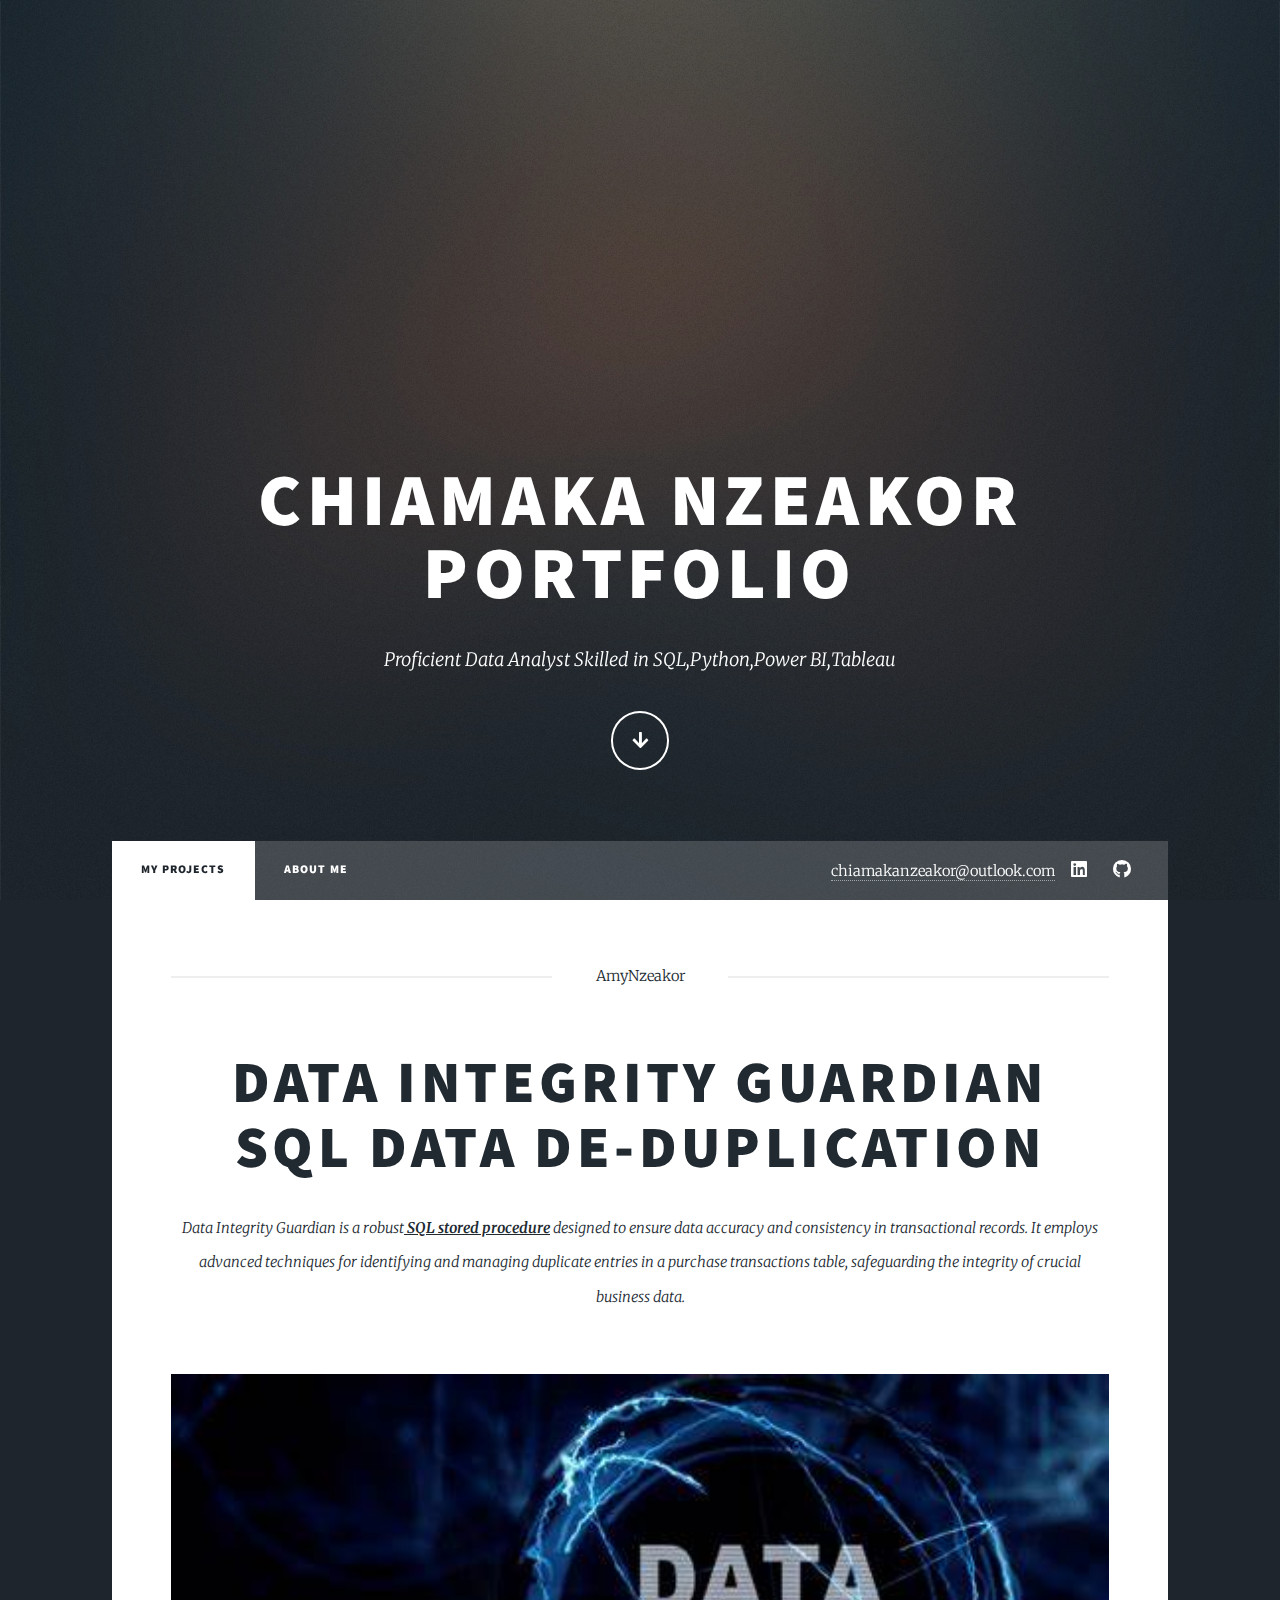
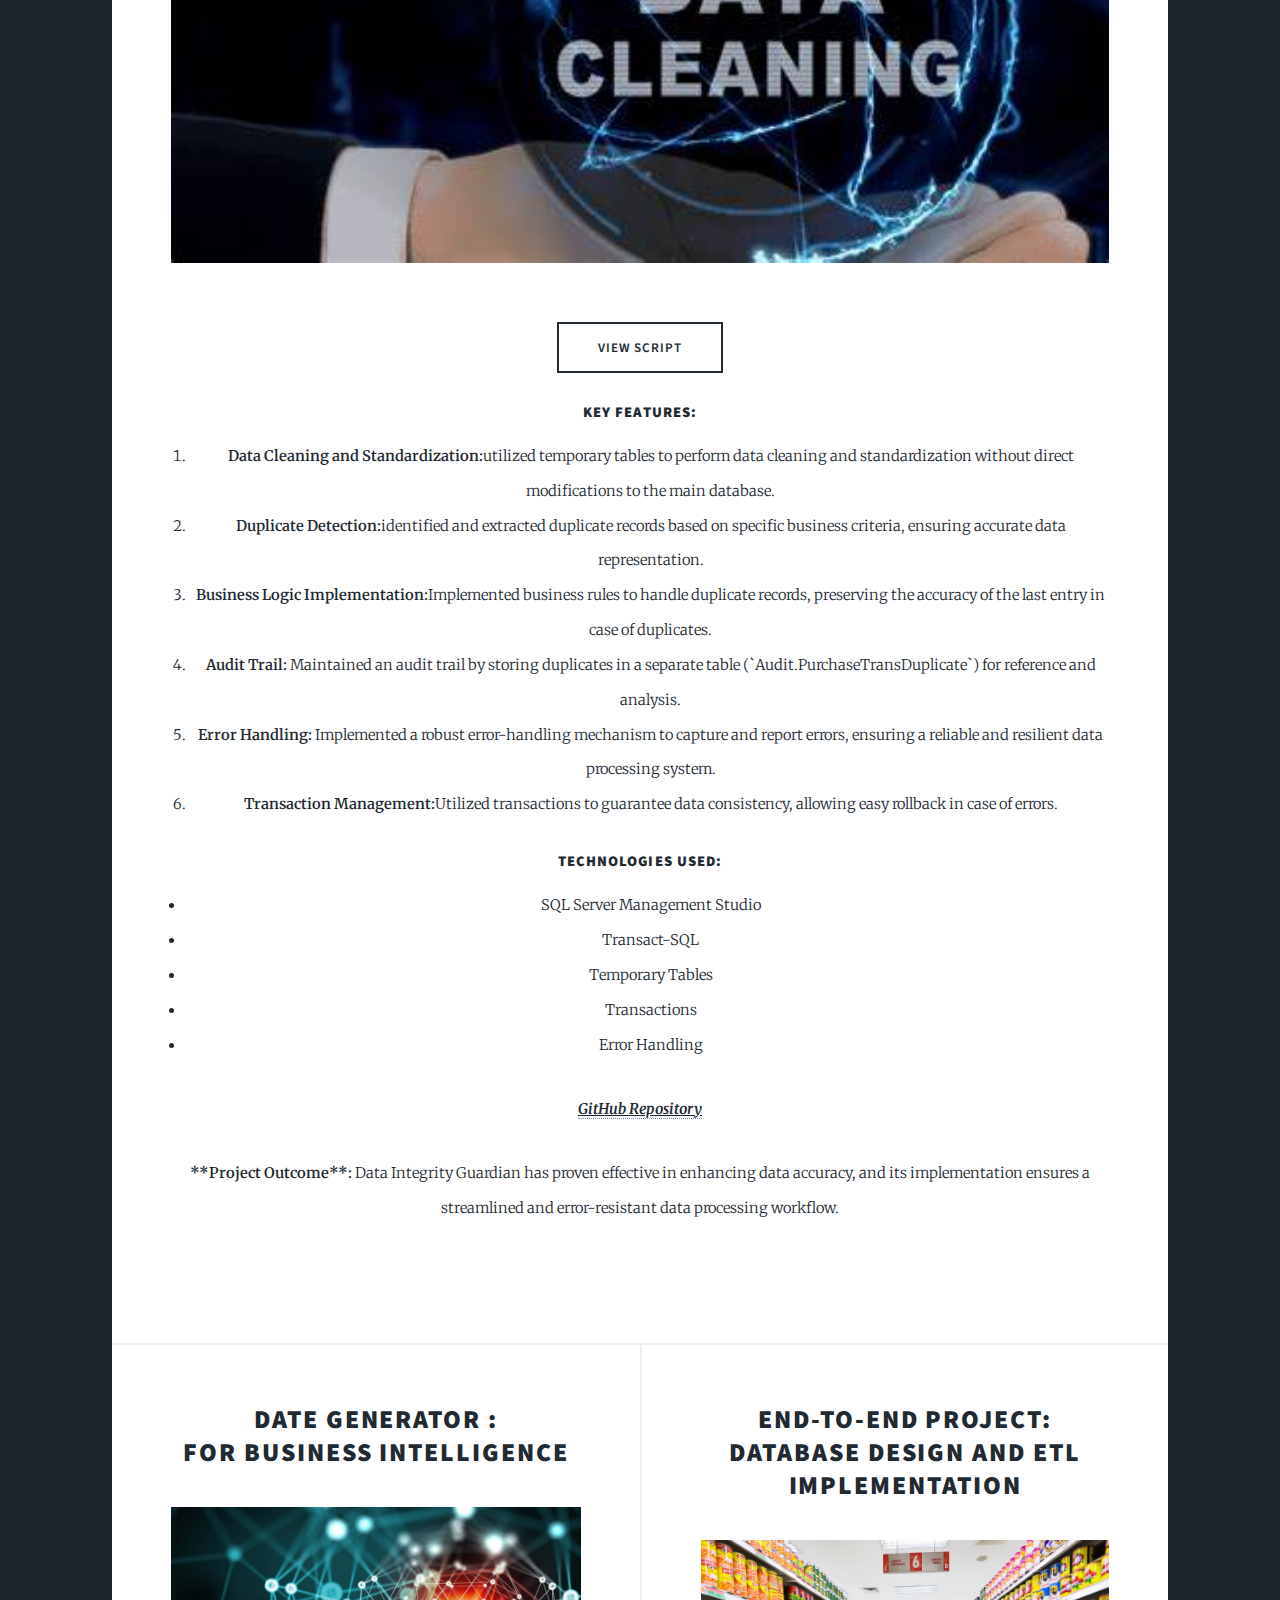
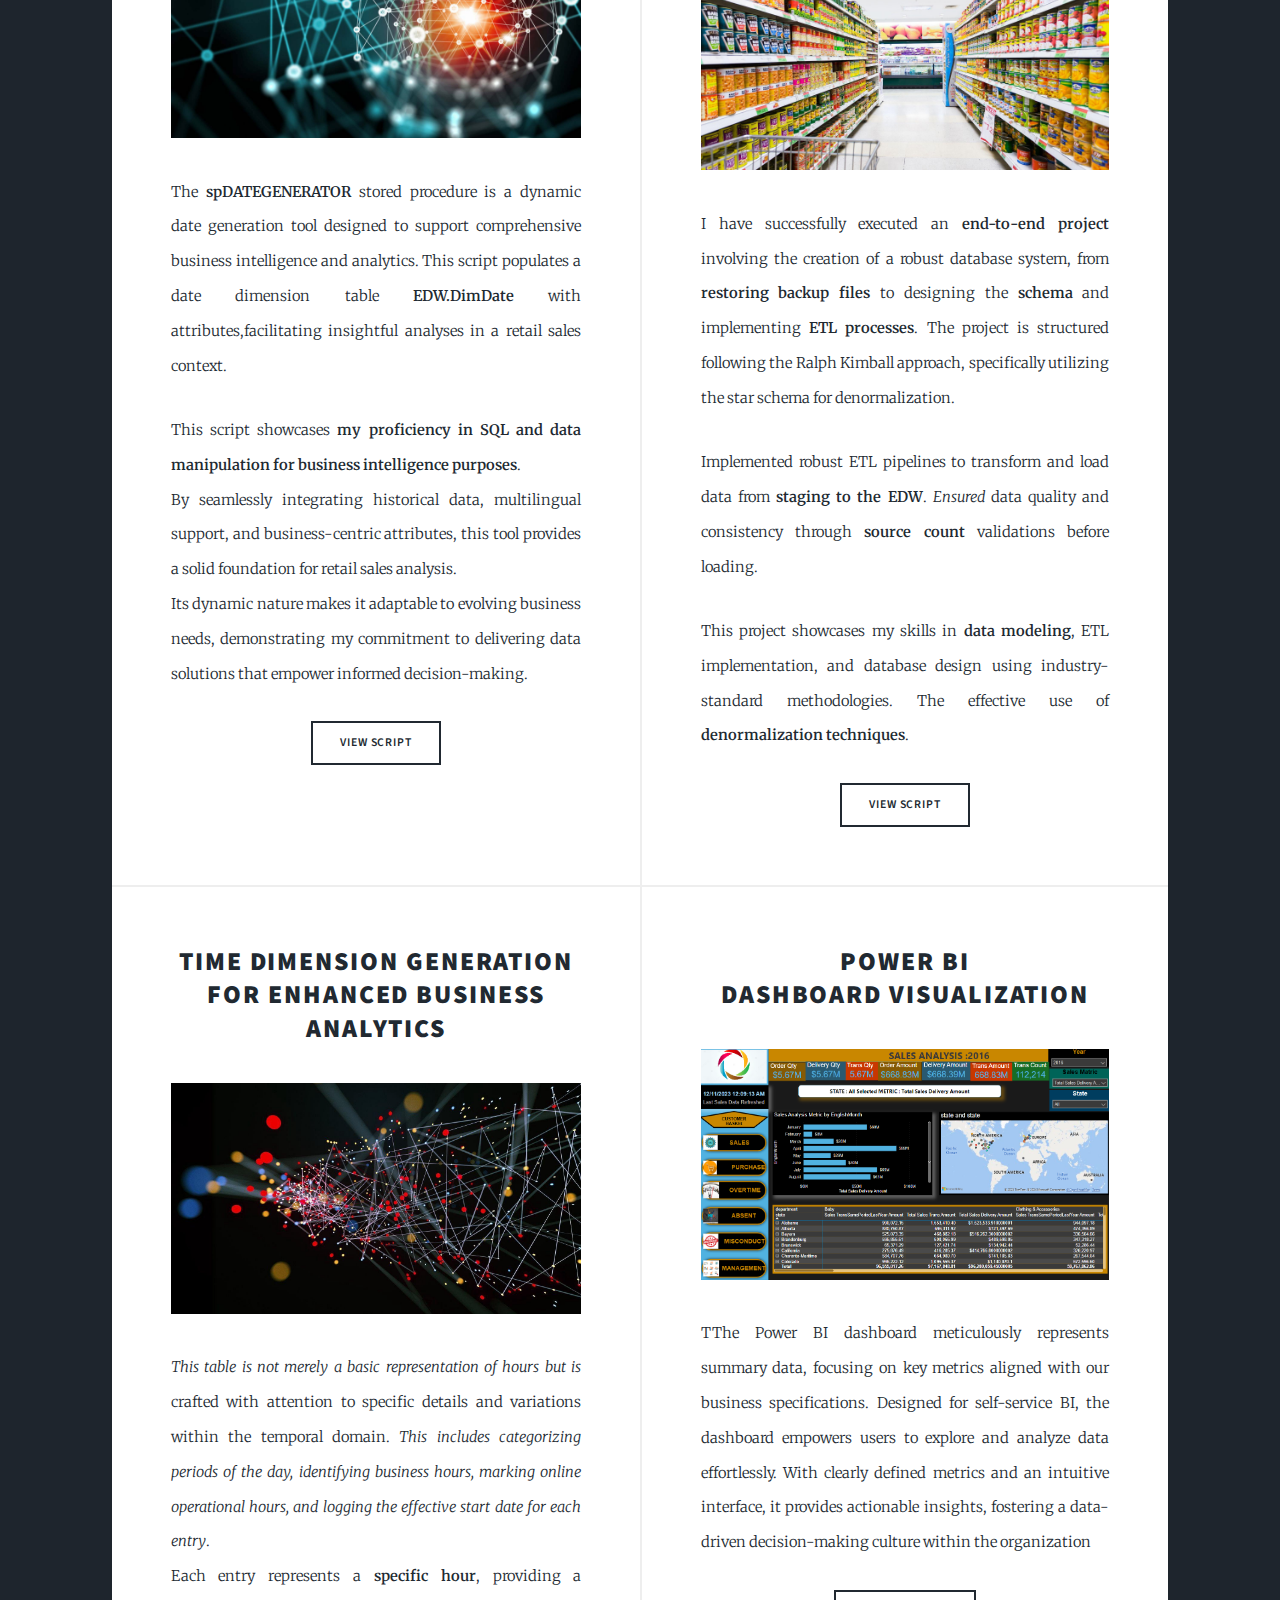
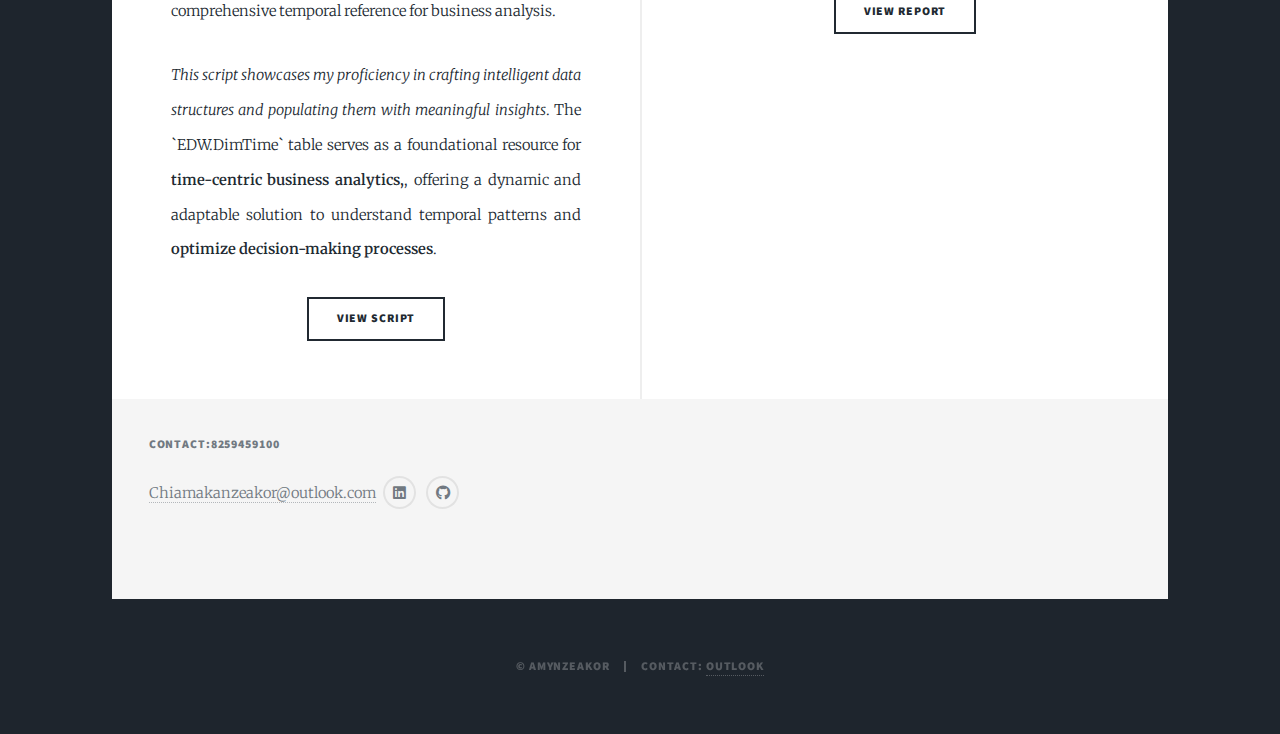
==== commit f43cf545: "Update index.html" ====
--- a/index.html
+++ b/index.html
@@ -168,7 +168,7 @@
 									
 						
 							<section>
-								<h3>CONTACT</h3>
+								<h3>CONTACT:8259459100</h3>
 								<ul class="icons alt">
 									<li><a href="mailto:chiamakanzeakor@outlook.com">Chiamakanzeakor@outlook.com</a>
 										<li><a href="https://www.linkedin.com/in/chiamakagiftnzeakor" target="_blank" class="icon brands fa-linkedin"><span class="label">Linkedin</span></a></li>
@@ -195,4 +195,4 @@
 			<script src="assets/js/main.js"></script>
 
 	</body>
-</html>+</html>
